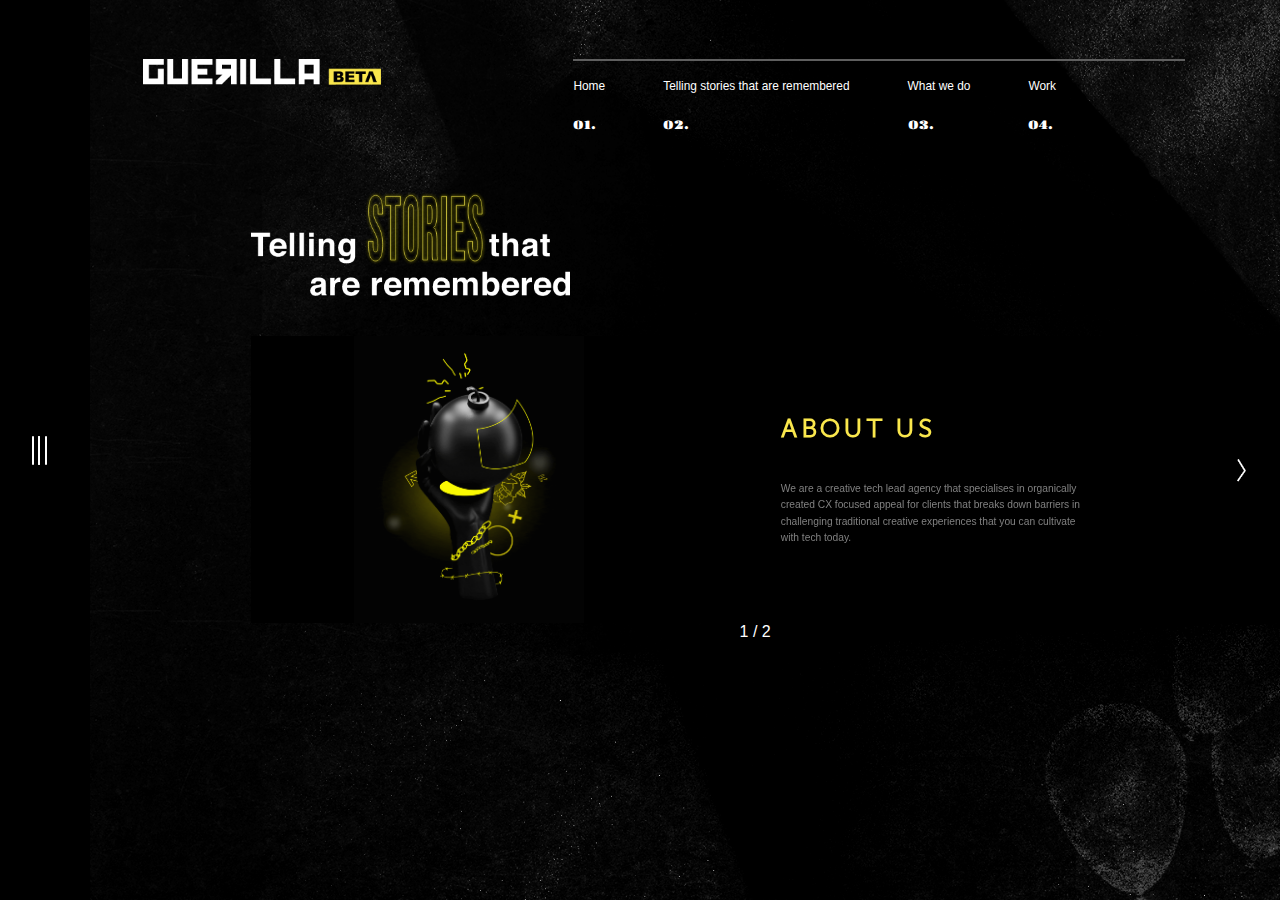
==== aboutUs.html @ 29259d7b "first commit" ====
<!DOCTYPE html>
<html lang="en">

<head>
    <meta charset="UTF-8">
    <meta name="viewport" content="width=device-width, initial-scale=1.0">
    <meta http-equiv="X-UA-Compatible" content="ie=edge">
    <title>Document</title>
    <link href="https://fonts.googleapis.com/css?family=Gravitas+One&display=swap" rel="stylesheet">
    <link rel="stylesheet" href="style/owl.carousel.min.css">
    <link rel="stylesheet" href="style/owl.theme.default.css">
    <link rel="stylesheet" href="style/header.css">
    <link rel="stylesheet" href="style/aboutUs.css">
    <link rel="stylesheet" href="style/font.css">
    <link rel="stylesheet" href="style/animation.css">

    <script src="https://cdnjs.cloudflare.com/ajax/libs/jquery/2.2.4/jquery.min.js"></script>


    <!-- javascript -->
    <script src="script/jquery.min.js"></script>
    <script src="script/owl.carousel.min.js"></script>
</head>

<body>
    <div class="container">
        <div class="nav">
         <a href="" class="navSpan"><span></span>
                        <span></span>
                        <span></span>
                        <span></span></a>
        </div>
        <div class="containerBox">
            <header>
                <a href=""><img class='logo' src='img/logo.png'></a>
                <ul class="menu">
                    <li> <a href="index.html">
                            <p class="menuText">Home</p>
                            <p class="menuNum">01.</p>
                        </a>
                    </li>
                    <li> <a href="aboutUs.html">
                            <p class="menuText">Telling stories that are remembered</p>
                            <p class="menuNum">02.</p>
                        </a>
                    </li>
                    <li> <a href="weDo.html">
                            <p class="menuText">What we do</p>
                            <p class="menuNum">03.</p>
                        </a>
                    </li>
                    <li> <a href="work.html">
                            <p class="menuText">Work</p>
                            <p class="menuNum">04.</p>
                        </a>
                    </li>

                </ul>
                <div class="burgerMenu">
                    <a id="hamburger-icon" href="#" class="open-close-btn"><span></span>
                        <span></span>
                        <span></span>
                        <span></span></a>
                </div>
                <div id="myNav" class="overlay">
                    <div class="overlay-content">
                        <a href="index.html">
                            <p class="menuText"><span class="menuNum">01. </span>Home</p>
                        </a>
                        <a href="aboutUs.html">
                            <p class="menuText"><span class="menuNum">02. </span>Telling stories that are remembered</p>
                        </a>
                        <a href="weDo.html">
                            <p class="menuText"><span class="menuNum">03. </span>What we do</p>
                        </a>
                        <a href="work.html">
                            <p class="menuText"><span class="menuNum">04. </span>Work</p>
                        </a>
                    </div>
                </div>
            </header>
            <div class="mainText">
                <img src="./img/about_text.png" alt="" class="aboutText">

                <!-- body -->
                <div class="owl-carousel">
                    <div class="slider">
                        <img src="./img/hand-grenade1_2-min.gif" class="sliderImg" alt="">
                        <div class="sliderText">
                            <h1 class="sliderH1">About us</h1>
                            <p class="sliderInfo">We are a creative tech lead agency that specialises in organically created CX focused appeal for clients that breaks down barriers in challenging traditional creative experiences that you can cultivate with tech today.</p>
                        </div>
                    </div>
                    <div class="slider">
                        <img src="./img/kitty-paw.gif" class="sliderImg" alt="">
                        <div class="sliderText">
                            <h1 class="sliderH1">LOREM IPSUM</h1>
                            <p class="sliderInfo">Our creativity coupled with problem solving skills and using technology has put us as the lead agency for many brands. We leave innovation first for their customers whilst still paying homage to traditional brand communication.</p>
                        </div>
                    </div>

                </div>
                <p class="counter-out"></p>
            </div>
        </div>
    </div>
    <script>
        $(".open-close-btn").on('click touchstart', function(e) {
            // prevent default anchor click 
            e.preventDefault();
            $(".overlay").toggleClass("overlay-open");
            $("#hamburger-icon").toggleClass("hamburger-open");
        });
    </script>
    <script>
        $(document).ready(function() {
            $(".owl-carousel").owlCarousel({
                items: 1,
                loop: true,
                nav: true,
                onInitialized: function(e) {
                    $('.counter-out').text('1 / ' + this.items().length)
                    console.log();
                }
            });
            $(".owl-carousel").on('changed.owl.carousel', function(e) {
                $('.counter-out').text(++e.page.index + ' / ' + e.page.count)
            });
        });
    </script>
</body></html>
---- style/header.css ----
* {
    padding: 0;
    margin: 0;
    box-sizing: border-box;
}

ul li {
    list-style: none;
}

body {
    color: white;
    font-family: 'Helvetica';
    font-weight: 300;
    overflow: hidden;
    background-color: black;
}

.burgerMenu,
#myNav {
    display: none;
}

.container {
    width: 100vw;
    height: 100vh;
    display: flex;
    flex-direction: row;
    align-items: flex-start;
    background-color: black;
}

.nav {
    background-image: url(../img/nav_bg.png);
    background-position: left;
    background-repeat: no-repeat;
    background-size: cover;
    height: 100%;
    width: 7%;
    display: flex;
    flex-direction: row;
    justify-content: center;
    align-items: center;
}

.navSpan {
    display: inline-block;
    width: 26px;
    height: 29px;
    -webkit-transform: rotate(0deg);
    -moz-transform: rotate(0deg);
    -o-transform: rotate(0deg);
    transform: rotate(0deg);
    -webkit-transition: .5s ease-in-out;
    -moz-transition: .5s ease-in-out;
    -o-transition: .5s ease-in-out;
    transition: .5s ease-in-out;
    cursor: pointer;
}


.navSpan span {
    display: inline-block;
    position: absolute;
    height: 100%;
    width: 2px;
    background: white;
    border-radius: 3px;
    opacity: 1;
    left: 0;
    -webkit-transform: rotate(0deg);
    -moz-transform: rotate(0deg);
    -o-transform: rotate(0deg);
    transform: rotate(0deg);
    -webkit-transition: .25s ease-in-out;
    -moz-transition: .25s ease-in-out;
    -o-transition: .25s ease-in-out;
    transition: .25s ease-in-out;
}


/* Hamburger Lines  */

.navSpan span:nth-child(1) {
    left: 0px;
}

.navSpan span:nth-child(2),
.navSpan span:nth-child(3) {
    left: 0.5vw;
}

.navSpan span:nth-child(4) {
    left: 1vw;
}
.containerBox {
    width: 93%;
    height: 100%;
    display: flex;
    flex-direction: column;
    justify-content: flex-start;
    background-position: center;
    background-repeat: no-repeat;
    background-size: cover;
}

header {
    width: 100%;
    padding: 4.6vw 7.4vw 0 4.2vw;
    display: flex;
    flex-direction: row;
    justify-content: space-between;
}

header .logo {
    width: 18.6vw;
    margin: 0 15vw 0 0;
}

header .menu {
    width: 100%;
    padding: 1.4vw 10.1vw 0 0;
    border-top: 2px solid #5f5f5f;
    display: flex;
    flex-direction: row;
    justify-content: space-between;
}

header .menu li {
    display: flex;
    flex-direction: column;
    justify-content: space-between;
    align-items: flex-start;
}

header .menu li a {
    color: white;
    text-decoration: none;
    text-align: left;
}

header .menuText {
    font-size: 0.93vw;
    margin: 0 0 2vw;
}

header .menuNum {
    font-family: 'Gravitas One', cursive;
    font-size: 0.93vw;
}



.overlay {
    height: 0%;
    width: 100%;
    position: fixed;
    z-index: 1;
    top: 0;
    left: 0;
    overflow-y: hidden;
    transition: 0.4s;
    display: flex;
    justify-content: center;
}

.overlay-open {
    height: 93%;
    background-color: black;
    top: 10vw;
}

.overlay-content {
    position: relative;
    width: 100%;
    margin-top: 10%;
    padding: 0 0 0 5vw;
}

.overlay a {
    padding: 5px;
    text-decoration: none;
    margin-left: 2%;
    text-transform: uppercase;
    display: block;
    transition: 0.3s;
    color: white;
    line-height: 1.6;
    letter-spacing: 2px;
    text-align: left;
}


.overlay a:hover,
.overlay a:focus {
    color: white;
}

.open-close-btn {
    position: relative;
    left: 5px;
    text-decoration: none;
    z-index: 10;
}

@media screen and (max-height: 450px) {
    .overlay {
        overflow-y: auto;
    }

    .overlay a {
        /*        font-size: 20px;*/
    }
}


/* Hamburger Icon */
#hamburger-icon {
    display: inline-block;
    width: 7.2vw;
    height: 3vw;
    -webkit-transform: rotate(0deg);
    -moz-transform: rotate(0deg);
    -o-transform: rotate(0deg);
    transform: rotate(0deg);
    -webkit-transition: .5s ease-in-out;
    -moz-transition: .5s ease-in-out;
    -o-transition: .5s ease-in-out;
    transition: .5s ease-in-out;
    cursor: pointer;
}


#hamburger-icon span {
    display: inline-block;
    position: absolute;
    height: 2px;
    width: 100%;
    background: white;
    border-radius: 3px;
    opacity: 1;
    left: 0;
    margin-top: 0.4vw;
    -webkit-transform: rotate(0deg);
    -moz-transform: rotate(0deg);
    -o-transform: rotate(0deg);
    transform: rotate(0deg);
    -webkit-transition: .25s ease-in-out;
    -moz-transition: .25s ease-in-out;
    -o-transition: .25s ease-in-out;
    transition: .25s ease-in-out;
}


/* Hamburger Lines  */

#hamburger-icon span:nth-child(1) {
    top: 0px;
}

#hamburger-icon span:nth-child(2),
#hamburger-icon span:nth-child(3) {
    top: 1.5vw;
}

#hamburger-icon span:nth-child(4) {
    top: 3vw;
}

#hamburger-icon.hamburger-open span:nth-child(1) {
    top: 18px;
    width: 0%;
    left: 50%;
}

#hamburger-icon.hamburger-open span:nth-child(2) {
    -webkit-transform: rotate(45deg);
    -moz-transform: rotate(45deg);
    -o-transform: rotate(45deg);
    transform: rotate(45deg);
}

#hamburger-icon.hamburger-open span:nth-child(3) {
    -webkit-transform: rotate(-45deg);
    -moz-transform: rotate(-45deg);
    -o-transform: rotate(-45deg);
    transform: rotate(-45deg);
}

#hamburger-icon.hamburger-open span:nth-child(4) {
    top: 18px;
    width: 0%;
    left: 50%;
}




@media all and (max-width:768px) {
    body {
        overflow: auto;
    }

    .nav {
        display: none;
    }

    header .menu {
        display: none;
    }

    header {
        justify-content: space-between;
        padding: 5.6vw 7.4vw 0;
    }

    header .logo {
        margin: 0;
        width: 32vw;
    }

    .containerBox {
        width: 100%;
    }

    header .menuText {
        font-size: 2.93vw;
    }

    header .menuNum {
        font-size: 2.93vw;
    }

    .burgerMenu,
    #myNav {
        display: flex;
    }

}
---- style/aboutUs.css ----
.containerBox {
    background-image: url(../img/about_bg.png);
}

.mainText {
    width: 100%;
    display: flex;
    flex-direction: column;
    justify-content: center;
    align-items: flex-start;
    padding: 4.4vw 0 0 12.6vw;
}

.mainText .aboutText {
    width: 31%;
}

.owl-carousel {
    margin: 3.1vw 0 0;
    background-color: black;
}

.slider {
    display: flex;
    flex-direction: row;
    justify-content: space-between;
    align-items: center;
    width: 100%;
    padding: 0 18% 0 10%;
}

.slider .sliderText {
    display: flex;
    flex-direction: column;
    justify-content: center;
    align-items: flex-start;
    width: 42.4%;
}

.sliderImg {
    width: 31%;
}

.sliderH1 {
    font-family: 'MuseoL', serif;
    font-size: 2vw;
    color: #fae74c;
    text-transform: uppercase;
    letter-spacing: 0.3vw;
    margin: 0 0 2.9vw;
}

.sliderInfo {

    color: #808080;
    font-size: 0.8vw;
    line-height: 1.6;
}

.no-js .owl-carousel,
.owl-carousel.owl-loaded {
    display: flex;
    flex-direction: row;
    justify-content: center;
    align-items: center;
}

.owl-carousel .owl-nav button.owl-prev {
    width: 6vw;
    height: 6.4vw;
    background-image: url(../img/arrow.png);
    background-repeat: no-repeat;
    background-size: 12%;
    background-position: center;

}

.owl-carousel .owl-nav button.owl-prev:focus {
    border: none;
    outline: none;
}

.owl-carousel .owl-nav button span {

    color: transparent;
}

.counter-out {
    width: 98%;
    text-align: center;
    color: white;
    font-size: 1em;
}

@media all and (max-width:768px) {
    .mainText {
        padding: 10vw 18vw;
        align-items: center;
    }

    .mainText .aboutText {
        width: 70%;
    }

    .slider {
        display: flex;
        flex-direction: column;
        justify-content: space-between;
        align-items: center;
        width: 100%;
        padding: 0;
        transform: rotate(-90deg);
    }

    .sliderImg {
        width: 41%;
    }

    .slider .sliderText {
        align-items: center;
        width: 75%;
        margin: 8vw 0;
    }

    .sliderH1 {
        font-size: 3.5vw;
        margin: 0vw 0 4vw;
    }

    .sliderInfo {
        font-size: 1.4vw;
    }

    .owl-carousel {
        margin: 10vw 0 0;
        background-color: transparent;
    }

    .counter-out {
        display: none;
    }

    .owl-stage-outer {
        width: 100%;
    }

    .owl-carousel.owl-loaded {
        transform: rotate(90deg);
    }

    .owl-carousel .owl-nav button.owl-prev {
        width: 12vw;
    }

    .owl-nav {
        margin: 3vw -12vw 0 0;
    }
    .overlay
    {
        z-index: 2;
    }
}
---- style/font.css ----
@font-face {
    font-family: 'Gravitas One';
    src: url("../font/GravitasOne-Regular.ttf");
}

@font-face {
    font-family: 'MuseoT';
    src: url("../font/MuseoSansCyrl-100.ttf");
}
@font-face {
    font-family: 'MuseoL';
    src: url("../font/MuseoSansCyrl-300.ttf");
}
---- style/animation.css ----
@keyframes rotate {
    from {
        transform: rotate(0deg);
    }

    to {
        transform: rotate(-360deg);
    }
}

@keyframes rotate2 {
    from {
        transform: rotate(-360deg);
    }

    to {
        transform: rotate(0deg);
    }
}

@keyframes pulse {
    0% {
        transform: scale3d(1, 1, 1);
        -webkit-transform: scale3d(1, 1, 1);
    }

    50% {
        transform: scale3d(1.1, 1.1, 1.1);
        -webkit-transform: scale3d(1.1, 1.1, 1.1);
    }

    100% {
        transform: scale3d(1, 1, 1);
        -webkit-transform: scale3d(1, 1, 1);
    }
}

@keyframes fadeState {
    from {
        opacity: 0;
    }

    to {
        opacity: 1;
    }
}

@keyframes fade {
    0% {
        opacity: 0;
        top: 0;
    }

    15% {
        opacity: 1;
    }

    85% {
        opacity: 1;
    }
    98%
    {
        top: 0;
    }
    100% {
        opacity: 0;
        top: -100px;
    }
}

@keyframes stateAnim {
    from {
        opacity: 0;
    }

    to {
        opacity: 1;
    }
}

@keyframes david {
    from {
        background-image: url(../img/David.png);
    }

    to {
        background-image: url(../img/08.gif);
    }
}

@keyframes cleo {
    from {
        background-image: url(../img/Cleopatra.png);
    }

    to {
        background-image: url(../img/06.gif);
    }
}
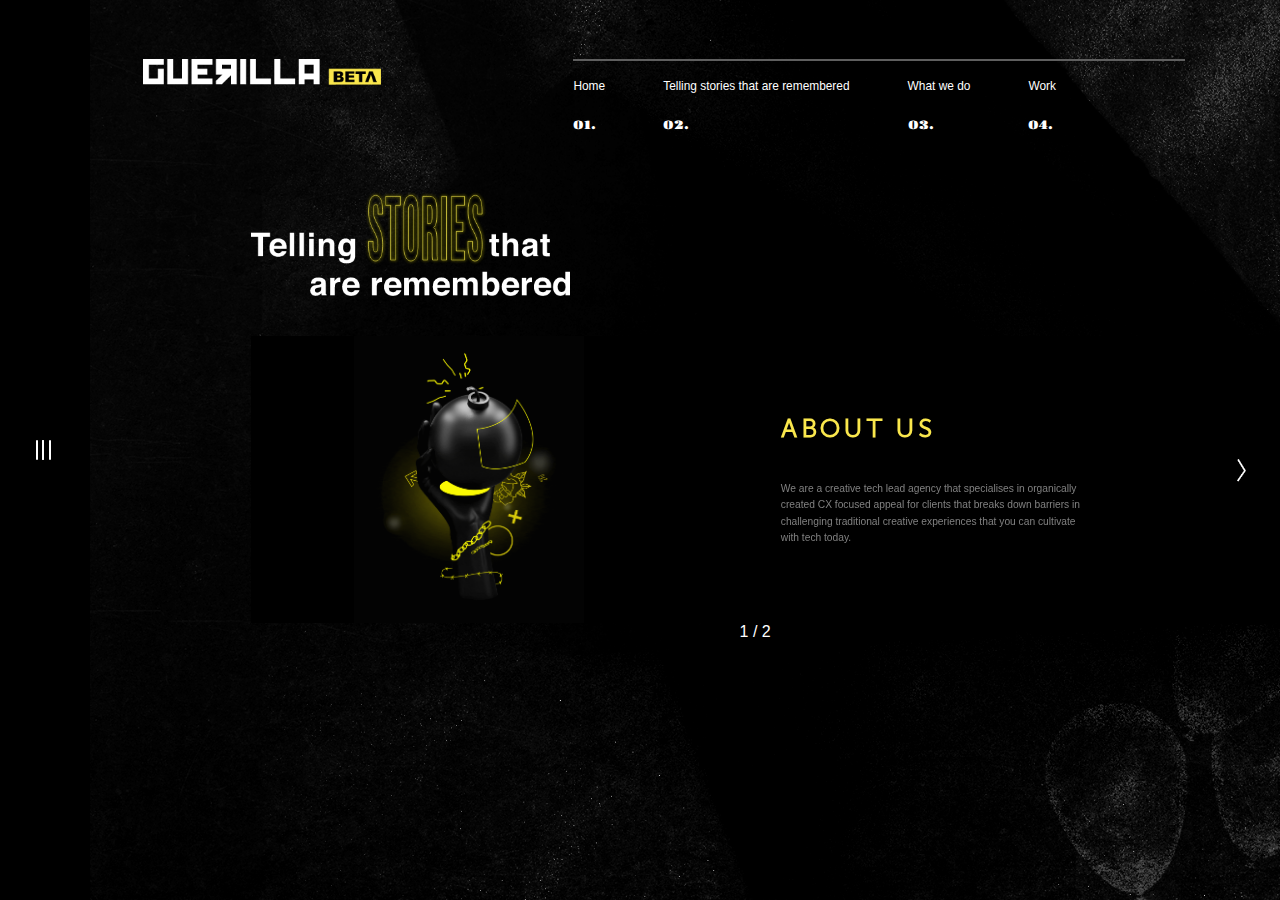
==== commit 5a614065: "fff" ====
--- a/aboutUs.html
+++ b/aboutUs.html
@@ -94,7 +94,7 @@
                     <div class="slider">
                         <img src="./img/kitty-paw.gif" class="sliderImg" alt="">
                         <div class="sliderText">
-                            <h1 class="sliderH1">LOREM IPSUM</h1>
+                            <h1 class="sliderH1 sliderH11">LOREM IPSUM</h1>
                             <p class="sliderInfo">Our creativity coupled with problem solving skills and using technology has put us as the lead agency for many brands. We leave innovation first for their customers whilst still paying homage to traditional brand communication.</p>
                         </div>
                     </div>
--- a/style/header.css
+++ b/style/header.css
@@ -12,7 +12,7 @@
     color: white;
     font-family: 'Helvetica';
     font-weight: 300;
-    overflow: hidden;
+    /*    overflow: hidden;*/
     background-color: black;
 }
 
@@ -41,12 +41,13 @@
     flex-direction: row;
     justify-content: center;
     align-items: center;
+    padding: 27% 0;
 }
 
 .navSpan {
     display: inline-block;
-    width: 26px;
-    height: 29px;
+    width: 1.4vw;
+    height: 1.5vw;
     -webkit-transform: rotate(0deg);
     -moz-transform: rotate(0deg);
     -o-transform: rotate(0deg);
@@ -93,6 +94,7 @@
 .navSpan span:nth-child(4) {
     left: 1vw;
 }
+
 .containerBox {
     width: 93%;
     height: 100%;
--- a/style/aboutUs.css
+++ b/style/aboutUs.css
@@ -8,7 +8,7 @@
     flex-direction: column;
     justify-content: center;
     align-items: flex-start;
-    padding: 4.4vw 0 0 12.6vw;
+    padding: 4.4vw 0 4.4vw 12.6vw;
 }
 
 .mainText .aboutText {
@@ -94,7 +94,7 @@
 
 @media all and (max-width:768px) {
     .mainText {
-        padding: 10vw 18vw;
+        padding: 10vw;
         align-items: center;
     }
 
@@ -106,29 +106,37 @@
         display: flex;
         flex-direction: column;
         justify-content: space-between;
-        align-items: center;
+        align-items: flex-start;
         width: 100%;
+/*        height: 370px;*/
         padding: 0;
-        transform: rotate(-90deg);
+                transform: rotate(-90deg);
     }
 
     .sliderImg {
-        width: 41%;
+        width: 46%;
+        margin: 3vw auto 1vw;
     }
 
     .slider .sliderText {
         align-items: center;
-        width: 75%;
-        margin: 8vw 0;
+        width: 94%;
+        margin: 0vw auto 8vw;
     }
 
     .sliderH1 {
-        font-size: 3.5vw;
+        font-size: 3.7vw;
         margin: 0vw 0 4vw;
+    }
+    .sliderH11
+    {
+        margin: 4vw 0 4vw;
     }
 
     .sliderInfo {
-        font-size: 1.4vw;
+        font-size: 2.6vw;
+        width: 83%;
+margin: 0 auto;
     }
 
     .owl-carousel {
@@ -145,7 +153,7 @@
     }
 
     .owl-carousel.owl-loaded {
-        transform: rotate(90deg);
+                transform: rotate(90deg);
     }
 
     .owl-carousel .owl-nav button.owl-prev {
@@ -153,10 +161,17 @@
     }
 
     .owl-nav {
-        margin: 3vw -12vw 0 0;
+        margin: 3vw -11vw 0 0;
     }
-    .overlay
-    {
+
+    .overlay {
         z-index: 2;
     }
+
+
+    .no-js .owl-carousel,
+    .owl-carousel.owl-loaded {
+
+/*        flex-direction: column;*/
+    }
 }
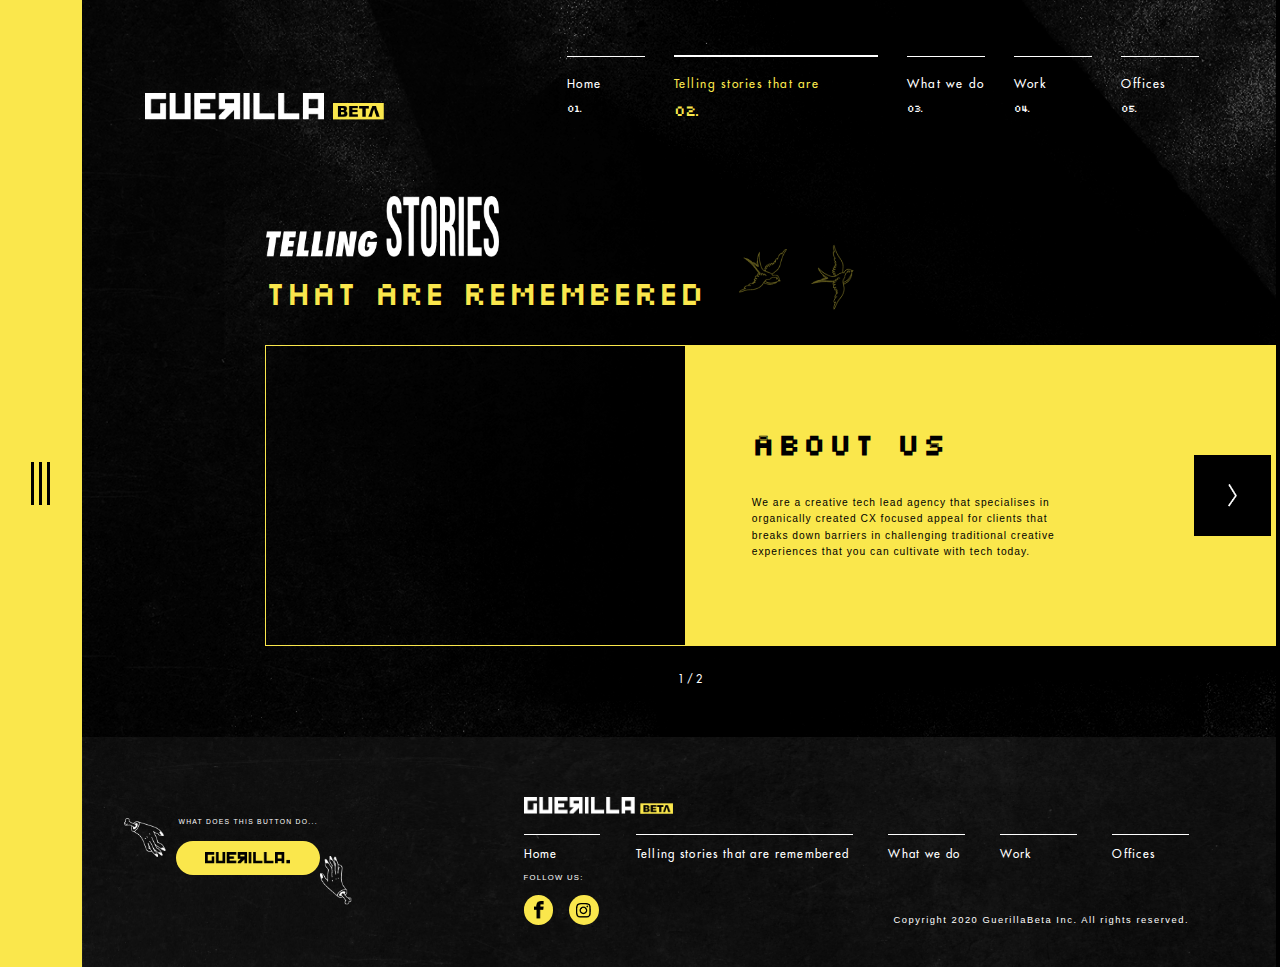
==== commit 8ae0f751: "fff" ====
--- a/aboutUs.html
+++ b/aboutUs.html
@@ -5,16 +5,19 @@
     <meta charset="UTF-8">
     <meta name="viewport" content="width=device-width, initial-scale=1.0">
     <meta http-equiv="X-UA-Compatible" content="ie=edge">
-    <title>Document</title>
+    <title>GuerillaBeta</title>
     <link href="https://fonts.googleapis.com/css?family=Gravitas+One&display=swap" rel="stylesheet">
     <link rel="stylesheet" href="style/owl.carousel.min.css">
-    <link rel="stylesheet" href="style/owl.theme.default.css">
+    <!--    <link rel="stylesheet" href="style/owl.theme.default.css">-->
     <link rel="stylesheet" href="style/header.css">
     <link rel="stylesheet" href="style/aboutUs.css">
     <link rel="stylesheet" href="style/font.css">
     <link rel="stylesheet" href="style/animation.css">
+    <link rel="stylesheet" href="style/styleNavBar.css">
 
     <script src="https://cdnjs.cloudflare.com/ajax/libs/jquery/2.2.4/jquery.min.js"></script>
+    <script src="script/snap.svg-min.js"></script>
+    <script src="script/modernizr.custom.js"></script>
 
 
     <!-- javascript -->
@@ -23,16 +26,59 @@
 </head>
 
 <body>
-    <div class="container">
+    <div class="container" id="nav">
         <div class="nav">
-         <a href="" class="navSpan"><span></span>
-                        <span></span>
-                        <span></span>
-                        <span></span></a>
+            <div class="menu-collapsed" id="trigger-overlay">
+                <div class="navSpan" id="navSpan"></div>
+            </div>
+        </div>
+        <!-- open/close -->
+        <div id="all">
+            <div class="overlay overlay-genie" data-steps="m 701.56545,809.01175 35.16718,0 0,19.68384 -35.16718,0 z;m 698.9986,728.03569 41.23353,0 -3.41953,77.8735 -34.98557,0 z;m 687.08153,513.78234 53.1506,0 C 738.0505,683.9161 737.86917,503.34193 737.27015,806 l -35.90067,0 c -7.82727,-276.34892 -2.06916,-72.79261 -14.28795,-292.21766 z;m 403.87105,257.94772 566.31246,2.93091 C 923.38284,513.78233 738.73561,372.23931 737.27015,806 l -35.90067,0 C 701.32034,404.49318 455.17312,480.07689 403.87105,257.94772 z;M 51.871052,165.94772 1362.1835,168.87863 C 1171.3828,653.78233 738.73561,372.23931 737.27015,806 l -35.90067,0 C 701.32034,404.49318 31.173122,513.78234 51.871052,165.94772 z;m 52,26 1364,4 c -12.8007,666.9037 -273.2644,483.78234 -322.7299,776 l -633.90062,0 C 359.32034,432.49318 -6.6979288,733.83462 52,26 z;m 0,0 1439.999975,0 0,805.99999 -1439.999975,0 z">
+                <svg xmlns="http://www.w3.org/2000/svg" width="100%" height="100%" viewBox="0 0 1440 806" preserveAspectRatio="none">
+                    <path class="overlay-path" d="m 701.56545,809.01175 35.16718,0 0,19.68384 -35.16718,0 z" />
+                </svg>
+                <div class="navBarMenu">
+                    <button type="button" class="overlay-close">Close</button>
+                    <nav>
+                        <ul>
+                            <li><a href="case.html">
+                                    <h1 class="num">01</h1>
+                                    <div class="navBarImg">
+                                        <img class="navBarImg01" alt="" src="img/01.png"></div>
+                                    <p class="name">WEB EXPERIENCES, BABY!</p>
+                                </a></li>
+                            <li><a href="#">
+                                    <h1 class="num">02</h1>
+                                    <div class="navBarImg">
+                                        <img class="navBarImg02" alt="" src="img/02.png"></div>
+                                    <p class="name">THE NEW REALITY - AR</p>
+                                </a></li>
+                            <li><a href="#">
+                                    <h1 class="num">03</h1>
+                                    <div class="navBarImg">
+                                        <img class="navBarImg03" alt="" src="img/03.png"></div>
+                                    <p class="name">GAME DEVELOPMENT</p>
+                                </a></li>
+                            <li><a href="#">
+                                    <h1 class="num">04</h1>
+                                    <div class="navBarImg">
+                                        <img class="navBarImg04" alt="" src="img/04.png"></div>
+                                    <p class="name">APP DEVELOPMENT</p>
+                                </a></li>
+                        </ul>
+                    </nav>
+                </div>
+            </div>
         </div>
         <div class="containerBox">
             <header>
-                <a href=""><img class='logo' src='img/logo.png'></a>
+                <a href="index.html">
+                    <div class="logo">
+                        <img class='guer' src='img/guerLogoHeader.png'>
+                        <img class='beta' src='img/beta.png'>
+                    </div>
+                </a>
                 <ul class="menu">
                     <li> <a href="index.html">
                             <p class="menuText">Home</p>
@@ -40,7 +86,7 @@
                         </a>
                     </li>
                     <li> <a href="aboutUs.html">
-                            <p class="menuText">Telling stories that are remembered</p>
+                            <p class="menuText">Telling stories that are</p>
                             <p class="menuNum">02.</p>
                         </a>
                     </li>
@@ -54,15 +100,21 @@
                             <p class="menuNum">04.</p>
                         </a>
                     </li>
-
+                    <li> <a href="offices.html">
+                            <p class="menuText">Offices</p>
+                            <p class="menuNum">05.</p>
+                        </a>
+                    </li>
                 </ul>
+
+
                 <div class="burgerMenu">
                     <a id="hamburger-icon" href="#" class="open-close-btn"><span></span>
                         <span></span>
                         <span></span>
                         <span></span></a>
                 </div>
-                <div id="myNav" class="overlay">
+                <div id="myNav" class="overlay1">
                     <div class="overlay-content">
                         <a href="index.html">
                             <p class="menuText"><span class="menuNum">01. </span>Home</p>
@@ -76,42 +128,96 @@
                         <a href="work.html">
                             <p class="menuText"><span class="menuNum">04. </span>Work</p>
                         </a>
+                        <a href="offices.html">
+                            <p class="menuText"><span class="menuNum">05. </span>Offices</p>
+                        </a>
                     </div>
                 </div>
             </header>
             <div class="mainText">
                 <img src="./img/about_text.png" alt="" class="aboutText">
+                <p class="tittle">THAT ARE REMEMBERED</p>
+                <div class='hoverme'>
+                    <img class="bird bird1" alt="" src="img/bird.png">
+                    <i></i><i></i><i></i><i></i><i></i><i></i><i></i><i></i><i></i><i></i><i></i><i></i><i></i><i></i><i></i><i></i><i></i><i></i><i></i><i></i><i></i><i></i><i></i><i></i><i></i><i></i><i></i><i></i><i></i><i></i><i></i><i></i><i></i><i></i><i></i><i></i><i></i><i></i><i></i><i></i>
+                </div>
+                <div class='hoverme'>
+                    <img class="bird bird2" alt="" src="img/bird.png">
+                    <i></i><i></i><i></i><i></i><i></i><i></i><i></i><i></i><i></i><i></i><i></i><i></i><i></i><i></i><i></i><i></i><i></i><i></i><i></i><i></i><i></i><i></i><i></i><i></i><i></i><i></i><i></i><i></i><i></i><i></i><i></i><i></i><i></i><i></i><i></i><i></i><i></i><i></i><i></i><i></i>
+
+                </div>
+                <img class="yellowArr yellowArr1" alt="" src="img/yellowArr.png">
+                <img class="yellowArr yellowArr2" alt="" src="img/yellowArr.png">
+                <img class="yellowArr yellowArr3" alt="" src="img/yellowArr.png">
+
 
                 <!-- body -->
                 <div class="owl-carousel">
                     <div class="slider">
-                        <img src="./img/hand-grenade1_2-min.gif" class="sliderImg" alt="">
+                        <img src="./img/hand-grenade1_2.gif" class="sliderImg bomb" alt="">
                         <div class="sliderText">
                             <h1 class="sliderH1">About us</h1>
                             <p class="sliderInfo">We are a creative tech lead agency that specialises in organically created CX focused appeal for clients that breaks down barriers in challenging traditional creative experiences that you can cultivate with tech today.</p>
                         </div>
                     </div>
                     <div class="slider">
-                        <img src="./img/kitty-paw.gif" class="sliderImg" alt="">
+                        <img src="./img/kitty-paw2.gif" class="sliderImg" alt="">
                         <div class="sliderText">
-                            <h1 class="sliderH1 sliderH11">LOREM IPSUM</h1>
-                            <p class="sliderInfo">Our creativity coupled with problem solving skills and using technology has put us as the lead agency for many brands. We leave innovation first for their customers whilst still paying homage to traditional brand communication.</p>
+                            <h1 class="sliderH1 sliderH11">About us</h1>
+                            <p class="sliderInfo">We are a creative tech lead agency that specialises in organically created CX focused appeal for clients that breaks down barriers in challenging traditional creative experiences that you can cultivate with tech today.</p>
                         </div>
                     </div>
 
                 </div>
                 <p class="counter-out"></p>
             </div>
+            <footer>
+                <div class="btnContainer">
+                    <img class="leftHand" alt="" src="img/leftHand.png">
+                    <div class="btnBox">
+                        <p class="p">WHAT DOES THIS BUTTON DO...</p>
+                        <a href="" class="btnGuer"></a>
+                    </div>
+                    <img class="rightHand" alt="" src="img/rightHand.png">
+                </div>
+                <div class="footerRight">
+                    <a href=""><img class='logo' src='img/logo.png'></a>
+                    <ul class="menu">
+                        <li> <a href="index.html">Home</a>
+                        </li>
+                        <li> <a href="aboutUs.html">Telling stories that are remembered</a>
+                        </li>
+                        <li> <a href="weDo.html">What we do</a>
+                        </li>
+                        <li> <a href="work.html">Work</a>
+                        </li>
+                        <li> <a href="offices.html">Offices</a>
+                        </li>
+                    </ul>
+                    <div class="infoBox">
+                        <div class="social">
+                            <p class="follow">FOLLOW US:</p>
+                            <div class="logoBox">
+                                <div class="logoImg" style="background-image: url(img/face.png);     background-size: 32%;"></div>
+                                <div class="logoImg" style="background-image: url(img/insta.png);    background-size: 50%;"></div>
+                            </div>
+                        </div>
+                        <p class="copy">Copyright 2020 GuerillaBeta Inc. All rights reserved.</p>
+                    </div>
+                </div>
+            </footer>
         </div>
     </div>
     <script>
         $(".open-close-btn").on('click touchstart', function(e) {
             // prevent default anchor click 
             e.preventDefault();
-            $(".overlay").toggleClass("overlay-open");
+            $(".overlay1").toggleClass("overlay-open");
             $("#hamburger-icon").toggleClass("hamburger-open");
         });
     </script>
+    <script src="script/classie.js"></script>
+    <script src="script/demo12.js"></script>
     <script>
         $(document).ready(function() {
             $(".owl-carousel").owlCarousel({
--- a/style/header.css
+++ b/style/header.css
@@ -23,31 +23,27 @@
 
 .container {
     width: 100vw;
-    height: 100vh;
-    display: flex;
-    flex-direction: row;
-    align-items: flex-start;
+    height: 100%;
+    display: flex;
+    flex-direction: row;
+    align-items: center;
     background-color: black;
+    background: linear-gradient(90deg, #FAE74C 6.7%, black 6.7%);
 }
 
 .nav {
-    background-image: url(../img/nav_bg.png);
-    background-position: left;
-    background-repeat: no-repeat;
-    background-size: cover;
     height: 100%;
-    width: 7%;
+    width: 6.4vw;
     display: flex;
     flex-direction: row;
     justify-content: center;
     align-items: center;
-    padding: 27% 0;
+    padding: 0 2.6vw;
+    position: relative;
 }
 
 .navSpan {
     display: inline-block;
-    width: 1.4vw;
-    height: 1.5vw;
     -webkit-transform: rotate(0deg);
     -moz-transform: rotate(0deg);
     -o-transform: rotate(0deg);
@@ -57,16 +53,19 @@
     -o-transition: .5s ease-in-out;
     transition: .5s ease-in-out;
     cursor: pointer;
-}
-
+    /*    margin-left: 1.5vw;*/
+    transform: rotate(90deg);
+}
+
+/*
 
 .navSpan span {
     display: inline-block;
     position: absolute;
     height: 100%;
-    width: 2px;
-    background: white;
+    width: 3px;
     border-radius: 3px;
+ background: black;
     opacity: 1;
     left: 0;
     -webkit-transform: rotate(0deg);
@@ -78,6 +77,7 @@
     -o-transition: .25s ease-in-out;
     transition: .25s ease-in-out;
 }
+*/
 
 
 /* Hamburger Lines  */
@@ -96,7 +96,7 @@
 }
 
 .containerBox {
-    width: 93%;
+    width: 93.3%;
     height: 100%;
     display: flex;
     flex-direction: column;
@@ -108,47 +108,90 @@
 
 header {
     width: 100%;
-    padding: 4.6vw 7.4vw 0 4.2vw;
+    height: 9.35vw;
+    padding: 0vw 6vw 0 4.9vw;
     display: flex;
     flex-direction: row;
     justify-content: space-between;
+    align-items: flex-end;
 }
 
 header .logo {
-    width: 18.6vw;
-    margin: 0 15vw 0 0;
+    width: 17.8vw;
+    height: 37px;
+    display: flex;
+    flex-direction: row;
+    justify-content: flex-start;
+    align-items: flex-end;
+}
+
+header .logo .guer {
+    margin: 0 0.7vw 0 0;
+    width: 14vw;
+}
+
+header .logo .beta {
+    width: 4vw;
+}
+
+header .logo:hover .beta {
+    animation: flip ease-in-out 1s;
+    -webkit-backface-visibility: visible;
+    backface-visibility: visible;
 }
 
 header .menu {
-    width: 100%;
-    padding: 1.4vw 10.1vw 0 0;
-    border-top: 2px solid #5f5f5f;
+    width: 60%;
     display: flex;
     flex-direction: row;
     justify-content: space-between;
 }
+
 
 header .menu li {
     display: flex;
     flex-direction: column;
     justify-content: space-between;
     align-items: flex-start;
+    border-top: 1px solid transparent;
+    width: 6.1vw;
+    transition: all .8s;
+}
+
+header .menu li:hover {
+    border-top: 1px solid white;
+}
+
+header .menu li:hover a {
+    color: #FAE74C;
+}
+
+header .menu li:nth-of-type(2) {
+    width: 16vw;
 }
 
 header .menu li a {
-    color: white;
     text-decoration: none;
     text-align: left;
+    width: 100%;
+    color: white;
+    transition: all .2s;
 }
 
 header .menuText {
+    width: 100%;
     font-size: 0.93vw;
-    margin: 0 0 2vw;
+    padding: 1.5vw 0 1vw;
+    letter-spacing: 0.12vw;
+    font-family: Futura_Medium;
+    transition: all .3s;
+    border-top: 1px solid white;
 }
 
 header .menuNum {
-    font-family: 'Gravitas One', cursive;
-    font-size: 0.93vw;
+    font-family: Silkscreen;
+    font-size: 0.82vw;
+    transition: all .3s;
 }
 
 
@@ -166,23 +209,36 @@
     justify-content: center;
 }
 
+.overlay1 {
+    height: 0%;
+    width: 100%;
+    position: fixed;
+    z-index: 100;
+    top: 0;
+    left: 0;
+    overflow-y: hidden;
+    transition: 0.4s;
+    display: flex;
+    justify-content: center;
+}
+
 .overlay-open {
     height: 93%;
     background-color: black;
-    top: 10vw;
+    top: 13vw;
 }
 
 .overlay-content {
     position: relative;
-    width: 100%;
+    width: 80%;
     margin-top: 10%;
-    padding: 0 0 0 5vw;
-}
-
-.overlay a {
+    /*    padding: 0 0 0 5vw;*/
+}
+
+.overlay1 a {
     padding: 5px;
     text-decoration: none;
-    margin-left: 2%;
+    /*    margin-left: 2%;*/
     text-transform: uppercase;
     display: block;
     transition: 0.3s;
@@ -193,8 +249,8 @@
 }
 
 
-.overlay a:hover,
-.overlay a:focus {
+.overlay1 a:hover,
+.overlay1 a:focus {
     color: white;
 }
 
@@ -205,13 +261,168 @@
     z-index: 10;
 }
 
+footer {
+    width: 100%;
+    display: flex;
+    flex-direction: row;
+    justify-content: space-between;
+    align-items: center;
+    padding: 4.7vw 6.8vw 3.3vw 3.3vw;
+    background-image: url(../img/footerBG.png);
+}
+
+footer .btnContainer {
+    display: flex;
+    flex-direction: row;
+    justify-content: center;
+    align-items: flex-start;
+}
+
+footer .btnContainer .leftHand {
+    width: 3.24vw;
+    margin: 0 0.8vw 0 0;
+}
+
+footer .btnContainer .rightHand {
+    width: 2.45vw;
+    margin: 3vw 0 0 0vw;
+}
+
+footer .btnContainer .btnBox {
+    display: flex;
+    flex-direction: column;
+    justify-content: center;
+    align-items: center;
+    width: 11.3vw;
+}
+
+footer .btnContainer .btnBox .p {
+    font-size: 0.53vw;
+    letter-spacing: 0.1vw;
+    font-family: 'Helvetica';
+    font-weight: 100;
+    margin: 0 0 1.25vw;
+    text-transform: uppercase;
+}
+
+footer .btnBox .btnGuer {
+    border-radius: 32vw;
+    background-color: #FAE74C;
+    background-image: url(../img/btnBG.png);
+    background-position: center;
+    background-repeat: no-repeat;
+    background-size: 59%;
+    width: 100%;
+    height: 2.66vw;
+    color: white;
+    text-decoration: none;
+}
+
+footer .btnBox .btnGuer:hover {
+    cursor: pointer;
+}
+
+footer .footerRight {
+    display: flex;
+    flex-direction: column;
+    justify-content: center;
+    align-items: flex-start;
+}
+
+footer .footerRight .logo {
+    width: 11.7vw;
+    margin: 0 0 1.25vw;
+}
+
+footer .footerRight .menu {
+    display: flex;
+    flex-direction: row;
+    justify-content: space-between;
+    align-items: flex-start;
+    width: 52vw;
+}
+
+footer .footerRight .menu li {
+    display: flex;
+    flex-direction: column;
+    justify-content: space-between;
+    align-items: flex-start;
+    border-top: 1px solid white;
+    width: 6vw;
+    transition: all 1s;
+}
+
+footer .footerRight .menu li:nth-of-type(2) {
+    width: 17vw;
+}
+
+footer .footerRight .menu li a {
+    text-decoration: none;
+    text-align: left;
+    width: 100%;
+    color: white;
+    transition: all .3s;
+    font-size: 0.9vw;
+    padding: 0.9vw 0 1vw;
+    letter-spacing: 0.1vw;
+    font-family: Futura_Medium;
+    transition: all .3s;
+}
+
+footer .footerRight .menu li a:hover {
+    cursor: pointer;
+}
+
+footer .footerRight .infoBox {
+    display: flex;
+    flex-direction: row;
+    justify-content: space-between;
+    align-items: flex-end;
+    width: 100%;
+}
+
+footer .footerRight .infoBox .social {
+    display: flex;
+    flex-direction: column;
+}
+
+footer .social .follow {
+    font-size: 0.6vw;
+    font-family: 'Helvetica';
+    font-weight: 100;
+    letter-spacing: 0.1vw;
+}
+
+footer .social .logoBox {
+    display: flex;
+    flex-direction: row;
+    margin: 1vw 0 0;
+}
+
+footer .social .logoBox .logoImg {
+    width: 2.34vw;
+    height: 2.34vw;
+    background-color: #FAE74C;
+    border-radius: 50%;
+    background-repeat: no-repeat;
+    background-position: center;
+    margin: 0 1.2vw 0 0;
+}
+
+footer .social .logoBox .logoImg:hover {
+    cursor: pointer;
+}
+
+footer .copy {
+    font-size: 0.73vw;
+    font-family: 'Helvetica';
+    font-weight: 100;
+    letter-spacing: 0.12vw;
+}
+
 @media screen and (max-height: 450px) {
-    .overlay {
+    .overlay1 {
         overflow-y: auto;
-    }
-
-    .overlay a {
-        /*        font-size: 20px;*/
     }
 }
 
@@ -295,12 +506,37 @@
     left: 50%;
 }
 
-
-
-
-@media all and (max-width:768px) {
+.xAnimate {
+    width: 1.7vw;
+    left: 4%;
+    top: -9%;
+    position: absolute;
+    animation: rotate ease-in-out 4s infinite;
+}
+
+.xAnimate1 {
+    bottom: -44%;
+    right: 20%;
+    width: 1.2vw;
+    position: absolute;
+    animation: rotate2 ease-in-out 6s infinite;
+}
+
+
+
+@media all and (max-width:1024px) {
     body {
         overflow: auto;
+    }
+
+    .container {
+        background-color: black;
+        background: linear-gradient(90deg, black 6.7%, black 6.7%);
+    }
+
+    .xAnimate {
+        width: 2.7vw;
+        top: 0%;
     }
 
     .nav {
@@ -318,7 +554,16 @@
 
     header .logo {
         margin: 0;
-        width: 32vw;
+        width: 39vw;
+    }
+
+    header .logo .guer {
+        margin: 0 0.7vw 0 0;
+        width: 23vw;
+    }
+
+    header .logo .beta {
+        width: 6vw;
     }
 
     .containerBox {
@@ -327,6 +572,7 @@
 
     header .menuText {
         font-size: 2.93vw;
+        letter-spacing: 0.4vw;
     }
 
     header .menuNum {
@@ -338,4 +584,74 @@
         display: flex;
     }
 
-}
+    footer .btnContainer {
+        margin: 0 0 4vw;
+    }
+
+    footer .btnContainer .btnBox .p {
+        font-size: 1.7vw;
+    }
+
+    footer .btnBox .btnGuer {
+        height: 5.66vw;
+    }
+
+    footer .footerRight .logo {
+        width: 21.7vw;
+        margin: 0 0 2vw;
+    }
+
+    footer .footerRight .menu {
+        width: 100%;
+    }
+
+    footer .footerRight .menu li a {
+        font-size: 1.7vw;
+        padding: 1.9vw 0 2vw;
+    }
+
+    footer .footerRight .menu li {
+        width: 12vw;
+        margin: 0 2vw 0 0;
+    }
+
+    footer .footerRight .menu li:nth-of-type(2) {
+        width: 31vw;
+    }
+
+    footer {
+        flex-direction: column;
+        padding: 4.7vw 1vw 3.3vw;
+    }
+
+    footer .social .follow {
+        font-size: 1.3vw;
+        margin-top: 2vw;
+    }
+
+    footer .social .logoBox .logoImg {
+        width: 4.34vw;
+        height: 4.34vw;
+        background-position: 49% 50%;
+    }
+
+    footer .copy {
+        font-size: 1.3vw;
+        letter-spacing: 0.2vw;
+    }
+
+    footer .btnContainer .leftHand {
+        width: 6.24vw;
+        margin: 0 1.8vw 0 0;
+    }
+
+    footer .btnContainer .rightHand {
+        width: 5.45vw;
+        margin: 3vw 0 0 1vw;
+    }
+
+    footer .btnContainer .btnBox {
+        width: 30vw;
+    }
+
+}
--- a/style/aboutUs.css
+++ b/style/aboutUs.css
@@ -1,5 +1,18 @@
 .containerBox {
     background-image: url(../img/about_bg.png);
+    /*    width: 93.4%;*/
+}
+
+header .menu li:nth-of-type(2) a {
+    color: #FAE74C;
+}
+
+header .menu li:nth-of-type(2) {
+    border-top: 1px solid white;
+}
+
+header .menu li:nth-of-type(2) .menuNum {
+    font-size: 1.25vw;
 }
 
 .mainText {
@@ -8,16 +21,411 @@
     flex-direction: column;
     justify-content: center;
     align-items: flex-start;
-    padding: 4.4vw 0 4.4vw 12.6vw;
+    padding: 6vw 0 4vw 14.3vw;
+    position: relative;
 }
 
 .mainText .aboutText {
-    width: 31%;
-}
+    width: 23%;
+    margin-left: 0.1vw;
+}
+
+.mainText .tittle {
+    font-family: Silkscreen;
+    font-size: 2.76vw;
+    color: #FAE74C;
+    margin: 1.67vw 0 0;
+}
+
+.bird {
+    width: 100%;
+}
+
+
+.bird2 {
+    transform: rotate(-49deg);
+
+}
+
+.hoverme {
+    position: absolute;
+    width: 3.8vw;
+    left: 61%;
+    top: 22%;
+}
+
+.hoverme:first-of-type {
+    left: 55%;
+    top: 21%;
+}
+
+.hoverme i {
+    position: absolute;
+    display: block;
+    left: 50%;
+    top: 0;
+    width: 0.13vw;
+    height: 0.3vw;
+    background: red;
+    opacity: 0;
+}
+
+.hoverme:hover i:nth-of-type(1) {
+    transform: translate3d(-1vw, -2vw, 0) rotate(113deg);
+    background: #FAE74C;
+    animation: bang 1.2s ease-out forwards;
+    opacity: 0;
+}
+
+.hoverme:hover i:nth-of-type(2) {
+    transform: translate3d(2vw, -3vw, 0) rotate(232deg);
+    background: #FAE74C;
+    animation: bang 1.2s ease-out forwards;
+    opacity: 0;
+}
+
+.hoverme:hover i:nth-of-type(3) {
+    transform: translate3d(4vw, -3vw, 0) rotate(16deg);
+    background: #FAE74C;
+    animation: bang 1.2s ease-out forwards;
+    opacity: 0;
+}
+
+.hoverme:hover i:nth-of-type(4) {
+    transform: translate3d(-4vw, 1vw, 0) rotate(188deg);
+    background: white;
+    animation: bang 1.2s ease-out forwards;
+    opacity: 0;
+}
+
+.hoverme:hover i:nth-of-type(5) {
+    transform: translate3d(-0.5vw, -1vw, 0) rotate(14deg);
+    background: #808080;
+    animation: bang 1.2s ease-out forwards;
+    opacity: 0;
+}
+
+.hoverme:hover i:nth-of-type(6) {
+    transform: translate3d(-2vw, 5vw, 0) rotate(121deg);
+    background: #FAE74C;
+    animation: bang 1.2s ease-out forwards;
+    opacity: 0;
+}
+
+.hoverme:hover i:nth-of-type(7) {
+    transform: translate3d(1vw, 4vw, 0) rotate(45deg);
+    background: #808080;
+    animation: bang 1.2s ease-out forwards;
+    opacity: 0;
+}
+
+.hoverme:hover i:nth-of-type(8) {
+    transform: translate3d(4vw, -2vw, 0) rotate(19deg);
+    background: white;
+    animation: bang 1.2s ease-out forwards;
+    opacity: 0;
+}
+
+.hoverme:hover i:nth-of-type(9) {
+    transform: translate3d(3vw, 2vw, 0) rotate(355deg);
+    background: white;
+    animation: bang 1.2s ease-out forwards;
+    opacity: 0;
+}
+
+.hoverme:hover i:nth-of-type(10) {
+    transform: translate3d(1.5vw, -1vw, 0) rotate(91deg);
+    background: #FAE74C;
+    animation: bang 1.2s ease-out forwards;
+    opacity: 0;
+}
+
+.hoverme:hover i:nth-of-type(11) {
+    transform: translate3d(-0.1vw, 5vw, 0) rotate(180deg);
+    background: white;
+    animation: bang 1.2s ease-out forwards;
+    opacity: 0;
+}
+
+.hoverme:hover i:nth-of-type(12) {
+    transform: translate3d(-4vw, -1vw, 0) rotate(319deg);
+    background: #FAE74C;
+    animation: bang 1.2s ease-out forwards;
+    opacity: 0;
+}
+
+.hoverme:hover i:nth-of-type(13) {
+    transform: translate3d(3vw, -1vw, 0) rotate(266deg);
+    background: #808080;
+    animation: bang 1.2s ease-out forwards;
+    opacity: 0;
+}
+
+.hoverme:hover i:nth-of-type(14) {
+    transform: translate3d(-3.5vw, 4vw, 0) rotate(75deg);
+    background: #808080;
+    animation: bang 1.2s ease-out forwards;
+    opacity: 0;
+}
+
+.hoverme:hover i:nth-of-type(15) {
+    transform: translate3d(-2vw, -2vw, 0) rotate(322deg);
+    background: #fbff00;
+    animation: bang 1.2s ease-out forwards;
+    opacity: 0;
+}
+
+.hoverme:hover i:nth-of-type(16) {
+    transform: translate3d(-2vw, -1vw, 0) rotate(80deg);
+    background: #FAE74C;
+    animation: bang 1.2s ease-out forwards;
+    opacity: 0;
+}
+
+.hoverme:hover i:nth-of-type(17) {
+    transform: translate3d(-1vw, -1vw, 0) rotate(194deg);
+    background: white;
+    animation: bang 1.2s ease-out forwards;
+    opacity: 0;
+}
+
+.hoverme:hover i:nth-of-type(18) {
+    transform: translate3d(3vw, 4vw, 0) rotate(131deg);
+    background: #FAE74C;
+    animation: bang 1.2s ease-out forwards;
+    opacity: 0;
+}
+
+.hoverme:hover i:nth-of-type(19) {
+    transform: translate3d(2.5vw, 4.5vw, 0) rotate(10deg);
+    background: #808080;
+    animation: bang 1.2s ease-out forwards;
+    opacity: 0;
+}
+
+.hoverme:hover i:nth-of-type(20) {
+    transform: translate3d(3vw, -1vw, 0) rotate(330deg);
+    background: #FAE74C;
+    animation: bang 1.2s ease-out forwards;
+    opacity: 0;
+}
+
+.hoverme:hover i:nth-of-type(21) {
+    transform: translate3d(0, 3.7vw, 0) rotate(66deg);
+    background: #FAE74C;
+    animation: bang 1.2s ease-out forwards;
+    opacity: 0;
+}
+
+.hoverme:hover i:nth-of-type(22) {
+    transform: translate3d(1.4vw, -1.8vw, 0) rotate(15deg);
+    background: white;
+    animation: bang 1.2s ease-out forwards;
+    opacity: 0;
+}
+
+.hoverme:hover i:nth-of-type(23) {
+    transform: translate3d(-2vw, -2.9vw, 0) rotate(255deg);
+    background: #808080;
+    animation: bang 1.2s ease-out forwards;
+    opacity: 0;
+}
+
+.hoverme:hover i:nth-of-type(24) {
+    transform: translate3d(-3vw, 0, 0) rotate(199deg);
+    background: #FAE74C;
+    animation: bang 1.2s ease-out forwards;
+    opacity: 0;
+}
+
+.hoverme:hover i:nth-of-type(25) {
+    transform: translate3d(-1.6vw, 1.6vw, 0) rotate(232deg);
+    background: white;
+    animation: bang 1.2s ease-out forwards;
+    opacity: 0;
+}
+
+.hoverme:hover i:nth-of-type(26) {
+    transform: translate3d(3vw, 0vw, 0) rotate(157deg);
+    background: #808080;
+    animation: bang 1.2s ease-out forwards;
+    opacity: 0;
+}
+
+.hoverme:hover i:nth-of-type(27) {
+    transform: translate3d(-0.6vw, -0.5vw, 0) rotate(97deg);
+    background: #FAE74C;
+    animation: bang 1.2s ease-out forwards;
+    opacity: 0;
+}
+
+.hoverme:hover i:nth-of-type(28) {
+    transform: translate3d(0.8vw, 6vw, 0) rotate(345deg);
+    background: #808080;
+    animation: bang 1.2s ease-out forwards;
+    opacity: 0;
+}
+
+.hoverme:hover i:nth-of-type(29) {
+    transform: translate3d(1.7vw, 5.3vw, 0) rotate(162deg);
+    background: white;
+    animation: bang 1.2s ease-out forwards;
+    opacity: 0;
+}
+
+.hoverme:hover i:nth-of-type(30) {
+    transform: translate3d(2vw, 6vw, 0) rotate(307deg);
+    background: white;
+    animation: bang 1.2s ease-out forwards;
+    opacity: 0;
+}
+
+.hoverme:hover i:nth-of-type(31) {
+    transform: translate3d(-3vw, 2vw, 0) rotate(51deg);
+    background: #fff700;
+    animation: bang 1.2s ease-out forwards;
+    opacity: 0;
+}
+
+.hoverme:hover i:nth-of-type(32) {
+    transform: translate3d(-5vw, 1.8vw, 0) rotate(186deg);
+    background: white;
+    animation: bang 1.2s ease-out forwards;
+    opacity: 0;
+}
+
+.hoverme:hover i:nth-of-type(33) {
+    transform: translate3d(2.6vw, -2.4vw, 0) rotate(209deg);
+    background: #808080;
+    animation: bang 1.2s ease-out forwards;
+    opacity: 0;
+}
+
+.hoverme:hover i:nth-of-type(34) {
+    transform: translate3d(-3vw, 6vw, 0) rotate(357deg);
+    background: #808080;
+    animation: bang 1.2s ease-out forwards;
+    opacity: 0;
+}
+
+.hoverme:hover i:nth-of-type(35) {
+    transform: translate3d(-3.2vw, 5vw, 0) rotate(320deg);
+    background: white;
+    animation: bang 1.2s ease-out forwards;
+    opacity: 0;
+}
+
+.hoverme:hover i:nth-of-type(36) {
+    transform: translate3d(-4.6vw, 6vw, 0) rotate(309deg);
+    background: white;
+    animation: bang 1.2s ease-out forwards;
+    opacity: 0;
+}
+
+.hoverme:hover i:nth-of-type(37) {
+    transform: translate3d(-6vw, 0vw, 0) rotate(125deg);
+    background: #808080;
+    animation: bang 1.2s ease-out forwards;
+    opacity: 0;
+}
+
+.hoverme:hover i:nth-of-type(38) {
+    transform: translate3d(2vw, 1vw, 0) rotate(230deg);
+    background: #eeff00;
+    animation: bang 1.2s ease-out forwards;
+    opacity: 0;
+}
+
+.hoverme:hover i:nth-of-type(39) {
+    transform: translate3d(0.6vw, 0, 0) rotate(267deg);
+    background: #808080;
+    animation: bang 1.2s ease-out forwards;
+    opacity: 0;
+}
+
+.hoverme:hover i:nth-of-type(40) {
+    transform: translate3d(-1vw, 6vw, 0) rotate(50deg);
+    background: #f7ff00;
+    animation: bang 1.2s ease-out forwards;
+    opacity: 0;
+}
+
+/*
+
+.hoverme:hover i:nth-of-type(41) {
+    transform: translate3d(-44px, -61px, 0) rotate(292deg);
+    background: white;
+    animation: bang 700ms ease-out forwards;
+    opacity: 1;
+}
+
+.hoverme:hover i:nth-of-type(42) {
+    transform: translate3d(21px, -53px, 0) rotate(355deg);
+    background: white;
+    animation: bang 700ms ease-out forwards;
+    opacity: 1;
+}
+
+.hoverme:hover i:nth-of-type(43) {
+    transform: translate3d(2px, -94px, 0) rotate(188deg);
+    background: #808080;
+    animation: bang 700ms ease-out forwards;
+    opacity: 1;
+}
+
+.hoverme:hover i:nth-of-type(44) {
+    transform: translate3d(77px, -70px, 0) rotate(345deg);
+    background: #FAE74C;
+    animation: bang 700ms ease-out forwards;
+    opacity: 1;
+}
+
+.hoverme:hover i:nth-of-type(45) {
+    transform: translate3d(-8px, -50px, 0) rotate(89deg);
+    background: #808080;
+    animation: bang 700ms ease-out forwards;
+    opacity: 1;
+}
+
+.hoverme:hover i:nth-of-type(46) {
+    transform: translate3d(57px, -90px, 0) rotate(295deg);
+    background: white;
+    animation: bang 700ms ease-out forwards;
+    opacity: 1;
+}
+
+.hoverme:hover i:nth-of-type(47) {
+    transform: translate3d(-43px, -52px, 0) rotate(290deg);
+    background: #FAE74C;
+    animation: bang 700ms ease-out forwards;
+    opacity: 1;
+}
+
+.hoverme:hover i:nth-of-type(48) {
+    transform: translate3d(-34px, -71px, 0) rotate(60deg);
+    background: #808080;
+    animation: bang 700ms ease-out forwards;
+    opacity: 1;
+}
+
+.hoverme:hover i:nth-of-type(49) {
+    transform: translate3d(-17px, -71px, 0) rotate(113deg);
+    background: #FAE74C;
+    animation: bang 700ms ease-out forwards;
+    opacity: 1;
+}
+
+.hoverme:hover i:nth-of-type(50) {
+    transform: translate3d(39px, -74px, 0) rotate(281deg);
+    background: white;
+    animation: bang 700ms ease-out forwards;
+    opacity: 1;
+}
+*/
 
 .owl-carousel {
-    margin: 3.1vw 0 0;
-    background-color: black;
+    margin: 2.5vw 0 0;
+    background-image: linear-gradient(90deg, transparent 20%, black 60%);
 }
 
 .slider {
@@ -26,7 +434,9 @@
     justify-content: space-between;
     align-items: center;
     width: 100%;
-    padding: 0 18% 0 10%;
+    height: 23.5vw;
+    padding: 0 0 0 10%;
+    border: 1px solid #FAE74C;
 }
 
 .slider .sliderText {
@@ -34,7 +444,10 @@
     flex-direction: column;
     justify-content: center;
     align-items: flex-start;
-    width: 42.4%;
+    width: 65%;
+    height: 100%;
+    background-color: #FAE74C;
+    padding: 0 0 0 5.2vw;
 }
 
 .sliderImg {
@@ -42,19 +455,22 @@
 }
 
 .sliderH1 {
-    font-family: 'MuseoL', serif;
-    font-size: 2vw;
-    color: #fae74c;
+    font-family: Silkscreen;
+    font-size: 2.45vw;
+    color: black;
     text-transform: uppercase;
     letter-spacing: 0.3vw;
-    margin: 0 0 2.9vw;
+    margin: 0 0 2.6vw;
 }
 
 .sliderInfo {
-
-    color: #808080;
+    letter-spacing: 1px;
+    color: black;
     font-size: 0.8vw;
     line-height: 1.6;
+    font-family: Helvetica;
+    font-weight: 100;
+    width: 58%;
 }
 
 .no-js .owl-carousel,
@@ -72,7 +488,13 @@
     background-repeat: no-repeat;
     background-size: 12%;
     background-position: center;
-
+    background-color: black;
+    transition: all .3s;
+}
+
+.owl-carousel .owl-nav button.owl-prev:hover {
+    background-color: white;
+    background-image: url(../img/arrowHover.png);
 }
 
 .owl-carousel .owl-nav button.owl-prev:focus {
@@ -86,61 +508,130 @@
 }
 
 .counter-out {
-    width: 98%;
+    width: 84%;
     text-align: center;
     color: white;
-    font-size: 1em;
-}
-
-@media all and (max-width:768px) {
+    font-size: 0.84vw;
+    font-family: Futura_Medium;
+    margin-top: 2.05vw;
+}
+
+.bomb {
+    width: 26%;
+}
+
+.owl-nav {
+    height: 100%;
+    height: 23.5vw;
+    position: relative;
+    z-index: 2;
+    right: 0;
+    display: flex;
+    justify-content: center;
+    align-items: center;
+    background-color: #FAE74C;
+}
+
+.yellowArr {
+    position: absolute;
+    left: 6%;
+    top: 80%;
+    width: 2.85vw;
+    opacity: 0;
+    animation: fadeArr ease-in-out 3s infinite;
+}
+
+.yellowArr1 {
+    left: 2%;
+
+    animation-delay: .7s;
+}
+
+.yellowArr2 {
+    animation-delay: 1.7s;
+}
+
+.yellowArr3 {
+    left: 10%;
+    animation-delay: 2.5s;
+}
+
+@media all and (max-width:1024px) {
     .mainText {
         padding: 10vw;
         align-items: center;
     }
 
     .mainText .aboutText {
-        width: 70%;
+        width: 53%;
+    }
+
+    .mainText .tittle {
+        font-size: 5.76vw;
+        margin: 2.67vw 0 0;
+    }
+
+    .hoverme {
+        width: 8.8vw;
+        left: 61%;
+        top: 23%;
+        margin: 0 0 5vw;
+    }
+
+    .hoverme:first-of-type {
+        left: 42%;
+        top: 23%;
     }
 
     .slider {
         display: flex;
         flex-direction: column;
-        justify-content: space-between;
-        align-items: flex-start;
-        width: 100%;
-/*        height: 370px;*/
+        justify-content: flex-end;
+        align-items: center;
+        width: 83%;
+        height: 90vw;
         padding: 0;
-                transform: rotate(-90deg);
+        transform: rotate(-90deg);
+        position: relative;
+    }
+
+    .owl-carousel.owl-drag .owl-item {
+        /*        height: 383px !important;*/
+        padding: 0vw 0vw 0 3.4vw;
     }
 
     .sliderImg {
-        width: 46%;
-        margin: 3vw auto 1vw;
+        width: 43%;
+        margin: 0vw auto 0vw;
+        top: 11%;
     }
 
     .slider .sliderText {
         align-items: center;
-        width: 94%;
-        margin: 0vw auto 8vw;
+        width: 100%;
+        height: 50%;
+        margin: 0vw auto;
+        padding: 3vw 2.4vw 5vw;
+
     }
 
     .sliderH1 {
-        font-size: 3.7vw;
+        font-size: 4.7vw;
         margin: 0vw 0 4vw;
     }
-    .sliderH11
-    {
-        margin: 4vw 0 4vw;
+
+    .sliderH11 {
+        margin: 0vw 0 4vw;
     }
 
     .sliderInfo {
         font-size: 2.6vw;
-        width: 83%;
-margin: 0 auto;
+        width: 100%;
+        margin: 0 auto;
     }
 
     .owl-carousel {
-        margin: 10vw 0 0;
+        margin: 21vw 0 0;
         background-color: transparent;
     }
 
@@ -153,7 +644,7 @@
     }
 
     .owl-carousel.owl-loaded {
-                transform: rotate(90deg);
+        transform: rotate(90deg);
     }
 
     .owl-carousel .owl-nav button.owl-prev {
@@ -162,16 +653,36 @@
 
     .owl-nav {
         margin: 3vw -11vw 0 0;
+        background-color: transparent;
     }
 
     .overlay {
         z-index: 2;
     }
 
-
-    .no-js .owl-carousel,
-    .owl-carousel.owl-loaded {
-
-/*        flex-direction: column;*/
-    }
-}
+    .owl-carousel .owl-nav button.owl-prev:hover {
+        background-color: transparent;
+        background-image: url(../img/arrow.png);
+    }
+
+    .yellowArr {
+        left: 6%;
+        top: 52%;
+        transform: rotate(90deg);
+        width: 5.85vw;
+        z-index: 5;
+    }
+
+    .yellowArr1 {
+        left: 6%;
+    }
+
+    .yellowArr2 {
+        top: 60%;
+    }
+
+    .yellowArr3 {
+        top: 68%;
+        left: 6%;
+    }
+}
--- a/style/font.css
+++ b/style/font.css
@@ -11,3 +11,31 @@
     font-family: 'MuseoL';
     src: url("../font/MuseoSansCyrl-300.ttf");
 }
+@font-face {
+    font-family: Futura_Medium;
+    src: url("../font/Futura Medium.otf") format("opentype");
+}
+@font-face {
+    font-family: Silkscreen;
+    src: url("../font/Silkscreen_V2_V2.otf") format("opentype");
+}
+@font-face {
+    font-family: FuturaLT-CondensedBoldOblique;
+    src: url("../font/FuturaLT-CondensedBoldOblique.woff") format('woff');
+}
+@font-face {
+    font-family: FuturaLTBold;
+    src: url("../font/FuturaLTBold.otf") format("opentype");
+}
+@font-face {
+    font-family: AvenirLTStd-Black;
+    src: url("../font/AvenirLTStd-Black.otf") format("opentype");
+}
+@font-face {
+    font-family: avenirltstd-light;
+    src: url("../font/avenirltstd-light.otf") format("opentype");
+}
+@font-face {
+    font-family: Futura_Maxi_CG_Bold_Regular;
+    src: url("../font/Futura_Maxi_CG_Bold_Regular.otf") format("opentype");
+}
--- a/style/animation.css
+++ b/style/animation.css
@@ -45,6 +45,20 @@
     }
 }
 
+@keyframes fadeArr {
+    0 {
+        opacity: 0;
+    }
+
+    50% {
+        opacity: 1;
+    }
+
+    100% {
+        opacity: 0;
+    }
+}
+
 @keyframes fade {
     0% {
         opacity: 0;
@@ -58,10 +72,11 @@
     85% {
         opacity: 1;
     }
-    98%
-    {
+
+    98% {
         top: 0;
     }
+
     100% {
         opacity: 0;
         top: -100px;
@@ -84,7 +99,7 @@
     }
 
     to {
-        background-image: url(../img/08.gif);
+        background-image: url(../img/081.gif);
     }
 }
 
@@ -94,6 +109,701 @@
     }
 
     to {
-        background-image: url(../img/06.gif);
-    }
-}
+        background-image: url(../img/063.gif);
+    }
+}
+
+@-webkit-keyframes flip {
+    from {
+        -webkit-transform: perspective(400px) scale3d(1, 1, 1) translate3d(0, 0, 0) rotate3d(0, 1, 0, -360deg);
+        transform: perspective(400px) scale3d(1, 1, 1) translate3d(0, 0, 0) rotate3d(0, 1, 0, -360deg);
+        -webkit-animation-timing-function: ease-out;
+        animation-timing-function: ease-out;
+    }
+
+    40% {
+        -webkit-transform: perspective(400px) scale3d(1, 1, 1) translate3d(0, 0, 150px) rotate3d(0, 1, 0, -190deg);
+        transform: perspective(400px) scale3d(1, 1, 1) translate3d(0, 0, 150px) rotate3d(0, 1, 0, -190deg);
+        -webkit-animation-timing-function: ease-out;
+        animation-timing-function: ease-out;
+    }
+
+    50% {
+        -webkit-transform: perspective(400px) scale3d(1, 1, 1) translate3d(0, 0, 150px) rotate3d(0, 1, 0, -170deg);
+        transform: perspective(400px) scale3d(1, 1, 1) translate3d(0, 0, 150px) rotate3d(0, 1, 0, -170deg);
+        -webkit-animation-timing-function: ease-in;
+        animation-timing-function: ease-in;
+    }
+
+    80% {
+        -webkit-transform: perspective(400px) scale3d(0.95, 0.95, 0.95) translate3d(0, 0, 0) rotate3d(0, 1, 0, 0deg);
+        transform: perspective(400px) scale3d(0.95, 0.95, 0.95) translate3d(0, 0, 0) rotate3d(0, 1, 0, 0deg);
+        -webkit-animation-timing-function: ease-in;
+        animation-timing-function: ease-in;
+    }
+
+    to {
+        -webkit-transform: perspective(400px) scale3d(1, 1, 1) translate3d(0, 0, 0) rotate3d(0, 1, 0, 0deg);
+        transform: perspective(400px) scale3d(1, 1, 1) translate3d(0, 0, 0) rotate3d(0, 1, 0, 0deg);
+        -webkit-animation-timing-function: ease-in;
+        animation-timing-function: ease-in;
+    }
+}
+
+@keyframes flip {
+    from {
+        -webkit-transform: perspective(400px) scale3d(1, 1, 1) translate3d(0, 0, 0) rotate3d(0, 1, 0, -360deg);
+        transform: perspective(400px) scale3d(1, 1, 1) translate3d(0, 0, 0) rotate3d(0, 1, 0, -360deg);
+        -webkit-animation-timing-function: ease-out;
+        animation-timing-function: ease-out;
+    }
+
+    40% {
+        -webkit-transform: perspective(400px) scale3d(1, 1, 1) translate3d(0, 0, 150px) rotate3d(0, 1, 0, -190deg);
+        transform: perspective(400px) scale3d(1, 1, 1) translate3d(0, 0, 150px) rotate3d(0, 1, 0, -190deg);
+        -webkit-animation-timing-function: ease-out;
+        animation-timing-function: ease-out;
+    }
+
+    50% {
+        -webkit-transform: perspective(400px) scale3d(1, 1, 1) translate3d(0, 0, 150px) rotate3d(0, 1, 0, -170deg);
+        transform: perspective(400px) scale3d(1, 1, 1) translate3d(0, 0, 150px) rotate3d(0, 1, 0, -170deg);
+        -webkit-animation-timing-function: ease-in;
+        animation-timing-function: ease-in;
+    }
+
+    80% {
+        -webkit-transform: perspective(400px) scale3d(0.95, 0.95, 0.95) translate3d(0, 0, 0) rotate3d(0, 1, 0, 0deg);
+        transform: perspective(400px) scale3d(0.95, 0.95, 0.95) translate3d(0, 0, 0) rotate3d(0, 1, 0, 0deg);
+        -webkit-animation-timing-function: ease-in;
+        animation-timing-function: ease-in;
+    }
+
+    to {
+        -webkit-transform: perspective(400px) scale3d(1, 1, 1) translate3d(0, 0, 0) rotate3d(0, 1, 0, 0deg);
+        transform: perspective(400px) scale3d(1, 1, 1) translate3d(0, 0, 0) rotate3d(0, 1, 0, 0deg);
+        -webkit-animation-timing-function: ease-in;
+        animation-timing-function: ease-in;
+    }
+}
+
+@keyframes lower {
+
+    0%,
+    12%,
+    18.999%,
+    23%,
+    31.999%,
+    37%,
+    44.999%,
+    46%,
+    49.999%,
+    51%,
+    58.999%,
+    61%,
+    68.999%,
+    71%,
+    85.999%,
+    96%,
+    100% {
+        opacity: 0.99;
+        text-shadow: 0 0 30px #FAE74C, 0 0 40px white, 0 0 6px #FAE74C;
+    }
+
+    19%,
+    22.99%,
+    32%,
+    36.999%,
+    45%,
+    45.999%,
+    50%,
+    50.99%,
+    59%,
+    60.999%,
+    69%,
+    70.999%,
+    86%,
+    95.999% {
+        opacity: 0.4;
+        text-shadow: none;
+    }
+}
+
+@keyframes left {
+    from {
+        left: 0;
+        bottom: 0;
+    }
+
+    to {
+        left: 0.25vw;
+        bottom: 0.25vw;
+    }
+}
+
+
+
+
+
+
+
+@keyframes bottomright {
+    0% {
+        width: 0;
+        height: 0;
+        padding-top: 0;
+        visibility: visible;
+    }
+
+    25% {
+        width: 100%;
+        height: 0;
+        padding-top: 0;
+        visibility: visible;
+    }
+
+    50% {
+        height: 100%;
+        width: 100%;
+        visibility: visible;
+    }
+
+    75% {
+        visibility: visible;
+    }
+
+    100% {
+        visibility: visible;
+    }
+}
+
+@keyframes revbottomright {
+    0% {
+        width: 100%;
+        height: 100%;
+        visibility: visible;
+    }
+
+    25% {
+        width: 100%;
+        height: 100%;
+        visibility: visible;
+    }
+
+    50% {
+        width: 100%;
+        height: 100%;
+        visibility: visible;
+    }
+
+    75% {
+        width: 100%;
+        height: 0;
+        padding-top: 0;
+        visibility: visible;
+    }
+
+    100% {
+        width: 0;
+        height: 0;
+        padding-top: 0;
+        visibility: hidden;
+    }
+}
+
+@keyframes topleft {
+    0% {
+        width: 0;
+        height: 0;
+        padding-bottom: 0;
+        visibility: hidden;
+    }
+
+    25% {
+        width: 0;
+        height: 0;
+        padding-bottom: 0;
+        visibility: hidden;
+    }
+
+    50% {
+        width: 0;
+        height: 0;
+        padding-bottom: 0;
+        visibility: hidden;
+    }
+
+    75% {
+        width: 100%;
+        height: 0;
+        padding-bottom: 0;
+        visibility: visible;
+    }
+
+    100% {
+        width: 100%;
+        height: 100%;
+        opacity: 1;
+        visibility: visible;
+    }
+}
+
+@keyframes revtopleft {
+    0% {
+        width: 100%;
+        height: 100%;
+        opacity: 1;
+        visibility: visible;
+    }
+
+    25% {
+        width: 100%;
+        height: 0;
+        padding-bottom: 0;
+        visibility: visible;
+    }
+
+    50% {
+        width: 0;
+        height: 0;
+        padding-bottom: 0;
+        visibility: hidden;
+    }
+
+    75% {
+        width: 0;
+        height: 0;
+        padding-bottom: 0;
+        visibility: hidden;
+    }
+
+    100% {
+        width: 0;
+        height: 0;
+        padding-bottom: 0;
+        visibility: hidden;
+    }
+}
+
+@keyframes bang {
+    from {
+        transform: translate3d(0, 1vw, 0);
+        opacity: 1;
+    }
+}
+
+@-moz-keyframes topLineCross {
+    0% {
+        -webkit-transform: translateY(-22px);
+        -moz-transform: translateY(-22px);
+        -o-transform: translateY(-22px);
+        -ms-transform: translateY(-22px);
+        transform: translateY(-22px);
+    }
+
+    50% {
+        -webkit-transform: translateY(0px);
+        -moz-transform: translateY(0px);
+        -o-transform: translateY(0px);
+        -ms-transform: translateY(0px);
+        transform: translateY(0px);
+    }
+
+    100% {
+        -webkit-transform: translateY(0px) rotate(45deg);
+        -moz-transform: translateY(0px) rotate(45deg);
+        -o-transform: translateY(0px) rotate(45deg);
+        -ms-transform: translateY(0px) rotate(45deg);
+        transform: translateY(0px) rotate(45deg);
+    }
+}
+
+@-webkit-keyframes topLineCross {
+    0% {
+        -webkit-transform: translateY(-22px);
+        -moz-transform: translateY(-22px);
+        -o-transform: translateY(-22px);
+        -ms-transform: translateY(-22px);
+        transform: translateY(-22px);
+    }
+
+    50% {
+        -webkit-transform: translateY(0px);
+        -moz-transform: translateY(0px);
+        -o-transform: translateY(0px);
+        -ms-transform: translateY(0px);
+        transform: translateY(0px);
+    }
+
+    100% {
+        -webkit-transform: translateY(0px) rotate(45deg);
+        -moz-transform: translateY(0px) rotate(45deg);
+        -o-transform: translateY(0px) rotate(45deg);
+        -ms-transform: translateY(0px) rotate(45deg);
+        transform: translateY(0px) rotate(45deg);
+    }
+}
+
+@-o-keyframes topLineCross {
+    0% {
+        -webkit-transform: translateY(-22px);
+        -moz-transform: translateY(-22px);
+        -o-transform: translateY(-22px);
+        -ms-transform: translateY(-22px);
+        transform: translateY(-22px);
+    }
+
+    50% {
+        -webkit-transform: translateY(0px);
+        -moz-transform: translateY(0px);
+        -o-transform: translateY(0px);
+        -ms-transform: translateY(0px);
+        transform: translateY(0px);
+    }
+
+    100% {
+        -webkit-transform: translateY(0px) rotate(45deg);
+        -moz-transform: translateY(0px) rotate(45deg);
+        -o-transform: translateY(0px) rotate(45deg);
+        -ms-transform: translateY(0px) rotate(45deg);
+        transform: translateY(0px) rotate(45deg);
+    }
+}
+
+@keyframes topLineCross {
+    0% {
+        -webkit-transform: translateY(-22px);
+        -moz-transform: translateY(-22px);
+        -o-transform: translateY(-22px);
+        -ms-transform: translateY(-22px);
+        transform: translateY(-22px);
+    }
+
+    50% {
+        -webkit-transform: translateY(0px);
+        -moz-transform: translateY(0px);
+        -o-transform: translateY(0px);
+        -ms-transform: translateY(0px);
+        transform: translateY(0px);
+    }
+
+    100% {
+        -webkit-transform: translateY(0px) rotate(45deg);
+        -moz-transform: translateY(0px) rotate(45deg);
+        -o-transform: translateY(0px) rotate(45deg);
+        -ms-transform: translateY(0px) rotate(45deg);
+        transform: translateY(0px) rotate(45deg);
+    }
+}
+
+@-moz-keyframes bottomLineCross {
+    0% {
+        -webkit-transform: translateY(22px);
+        -moz-transform: translateY(22px);
+        -o-transform: translateY(22px);
+        -ms-transform: translateY(22px);
+        transform: translateY(22px);
+    }
+
+    50% {
+        -webkit-transform: translateY(0px);
+        -moz-transform: translateY(0px);
+        -o-transform: translateY(0px);
+        -ms-transform: translateY(0px);
+        transform: translateY(0px);
+    }
+
+    100% {
+        -webkit-transform: translateY(0px) rotate(-45deg);
+        -moz-transform: translateY(0px) rotate(-45deg);
+        -o-transform: translateY(0px) rotate(-45deg);
+        -ms-transform: translateY(0px) rotate(-45deg);
+        transform: translateY(0px) rotate(-45deg);
+    }
+}
+
+@-webkit-keyframes bottomLineCross {
+    0% {
+        -webkit-transform: translateY(22px);
+        -moz-transform: translateY(22px);
+        -o-transform: translateY(22px);
+        -ms-transform: translateY(22px);
+        transform: translateY(22px);
+    }
+
+    50% {
+        -webkit-transform: translateY(0px);
+        -moz-transform: translateY(0px);
+        -o-transform: translateY(0px);
+        -ms-transform: translateY(0px);
+        transform: translateY(0px);
+    }
+
+    100% {
+        -webkit-transform: translateY(0px) rotate(-45deg);
+        -moz-transform: translateY(0px) rotate(-45deg);
+        -o-transform: translateY(0px) rotate(-45deg);
+        -ms-transform: translateY(0px) rotate(-45deg);
+        transform: translateY(0px) rotate(-45deg);
+    }
+}
+
+@-o-keyframes bottomLineCross {
+    0% {
+        -webkit-transform: translateY(22px);
+        -moz-transform: translateY(22px);
+        -o-transform: translateY(22px);
+        -ms-transform: translateY(22px);
+        transform: translateY(22px);
+    }
+
+    50% {
+        -webkit-transform: translateY(0px);
+        -moz-transform: translateY(0px);
+        -o-transform: translateY(0px);
+        -ms-transform: translateY(0px);
+        transform: translateY(0px);
+    }
+
+    100% {
+        -webkit-transform: translateY(0px) rotate(-45deg);
+        -moz-transform: translateY(0px) rotate(-45deg);
+        -o-transform: translateY(0px) rotate(-45deg);
+        -ms-transform: translateY(0px) rotate(-45deg);
+        transform: translateY(0px) rotate(-45deg);
+    }
+}
+
+@keyframes bottomLineCross {
+    0% {
+        -webkit-transform: translateY(22px);
+        -moz-transform: translateY(22px);
+        -o-transform: translateY(22px);
+        -ms-transform: translateY(22px);
+        transform: translateY(22px);
+    }
+
+    50% {
+        -webkit-transform: translateY(0px);
+        -moz-transform: translateY(0px);
+        -o-transform: translateY(0px);
+        -ms-transform: translateY(0px);
+        transform: translateY(0px);
+    }
+
+    100% {
+        -webkit-transform: translateY(0px) rotate(-45deg);
+        -moz-transform: translateY(0px) rotate(-45deg);
+        -o-transform: translateY(0px) rotate(-45deg);
+        -ms-transform: translateY(0px) rotate(-45deg);
+        transform: translateY(0px) rotate(-45deg);
+    }
+}
+
+@-moz-keyframes topLineBurger {
+    0% {
+        -webkit-transform: translateY(0px) rotate(45deg);
+        -moz-transform: translateY(0px) rotate(45deg);
+        -o-transform: translateY(0px) rotate(45deg);
+        -ms-transform: translateY(0px) rotate(45deg);
+        transform: translateY(0px) rotate(45deg);
+    }
+
+    50% {
+        -webkit-transform: rotate(0deg);
+        -moz-transform: rotate(0deg);
+        -o-transform: rotate(0deg);
+        -ms-transform: rotate(0deg);
+        transform: rotate(0deg);
+    }
+
+    100% {
+        -webkit-transform: translateY(-22px) rotate(0deg);
+        -moz-transform: translateY(-22px) rotate(0deg);
+        -o-transform: translateY(-22px) rotate(0deg);
+        -ms-transform: translateY(-22px) rotate(0deg);
+        transform: translateY(-22px) rotate(0deg);
+    }
+}
+
+@-webkit-keyframes topLineBurger {
+    0% {
+        -webkit-transform: translateY(0px) rotate(45deg);
+        -moz-transform: translateY(0px) rotate(45deg);
+        -o-transform: translateY(0px) rotate(45deg);
+        -ms-transform: translateY(0px) rotate(45deg);
+        transform: translateY(0px) rotate(45deg);
+    }
+
+    50% {
+        -webkit-transform: rotate(0deg);
+        -moz-transform: rotate(0deg);
+        -o-transform: rotate(0deg);
+        -ms-transform: rotate(0deg);
+        transform: rotate(0deg);
+    }
+
+    100% {
+        -webkit-transform: translateY(-22px) rotate(0deg);
+        -moz-transform: translateY(-22px) rotate(0deg);
+        -o-transform: translateY(-22px) rotate(0deg);
+        -ms-transform: translateY(-22px) rotate(0deg);
+        transform: translateY(-22px) rotate(0deg);
+    }
+}
+
+@-o-keyframes topLineBurger {
+    0% {
+        -webkit-transform: translateY(0px) rotate(45deg);
+        -moz-transform: translateY(0px) rotate(45deg);
+        -o-transform: translateY(0px) rotate(45deg);
+        -ms-transform: translateY(0px) rotate(45deg);
+        transform: translateY(0px) rotate(45deg);
+    }
+
+    50% {
+        -webkit-transform: rotate(0deg);
+        -moz-transform: rotate(0deg);
+        -o-transform: rotate(0deg);
+        -ms-transform: rotate(0deg);
+        transform: rotate(0deg);
+    }
+
+    100% {
+        -webkit-transform: translateY(-22px) rotate(0deg);
+        -moz-transform: translateY(-22px) rotate(0deg);
+        -o-transform: translateY(-22px) rotate(0deg);
+        -ms-transform: translateY(-22px) rotate(0deg);
+        transform: translateY(-22px) rotate(0deg);
+    }
+}
+
+@keyframes topLineBurger {
+    0% {
+        -webkit-transform: translateY(0px) rotate(45deg);
+        -moz-transform: translateY(0px) rotate(45deg);
+        -o-transform: translateY(0px) rotate(45deg);
+        -ms-transform: translateY(0px) rotate(45deg);
+        transform: translateY(0px) rotate(45deg);
+    }
+
+    50% {
+        -webkit-transform: rotate(0deg);
+        -moz-transform: rotate(0deg);
+        -o-transform: rotate(0deg);
+        -ms-transform: rotate(0deg);
+        transform: rotate(0deg);
+    }
+
+    100% {
+        -webkit-transform: translateY(-22px) rotate(0deg);
+        -moz-transform: translateY(-22px) rotate(0deg);
+        -o-transform: translateY(-22px) rotate(0deg);
+        -ms-transform: translateY(-22px) rotate(0deg);
+        transform: translateY(-22px) rotate(0deg);
+    }
+}
+
+@-moz-keyframes bottomLineBurger {
+    0% {
+        -webkit-transform: translateY(0px) rotate(-45deg);
+        -moz-transform: translateY(0px) rotate(-45deg);
+        -o-transform: translateY(0px) rotate(-45deg);
+        -ms-transform: translateY(0px) rotate(-45deg);
+        transform: translateY(0px) rotate(-45deg);
+    }
+
+    50% {
+        -webkit-transform: rotate(0deg);
+        -moz-transform: rotate(0deg);
+        -o-transform: rotate(0deg);
+        -ms-transform: rotate(0deg);
+        transform: rotate(0deg);
+    }
+
+    100% {
+        -webkit-transform: translateY(22px) rotate(0deg);
+        -moz-transform: translateY(22px) rotate(0deg);
+        -o-transform: translateY(22px) rotate(0deg);
+        -ms-transform: translateY(22px) rotate(0deg);
+        transform: translateY(22px) rotate(0deg);
+    }
+}
+
+@-webkit-keyframes bottomLineBurger {
+    0% {
+        -webkit-transform: translateY(0px) rotate(-45deg);
+        -moz-transform: translateY(0px) rotate(-45deg);
+        -o-transform: translateY(0px) rotate(-45deg);
+        -ms-transform: translateY(0px) rotate(-45deg);
+        transform: translateY(0px) rotate(-45deg);
+    }
+
+    50% {
+        -webkit-transform: rotate(0deg);
+        -moz-transform: rotate(0deg);
+        -o-transform: rotate(0deg);
+        -ms-transform: rotate(0deg);
+        transform: rotate(0deg);
+    }
+
+    100% {
+        -webkit-transform: translateY(22px) rotate(0deg);
+        -moz-transform: translateY(22px) rotate(0deg);
+        -o-transform: translateY(22px) rotate(0deg);
+        -ms-transform: translateY(22px) rotate(0deg);
+        transform: translateY(22px) rotate(0deg);
+    }
+}
+
+@-o-keyframes bottomLineBurger {
+    0% {
+        -webkit-transform: translateY(0px) rotate(-45deg);
+        -moz-transform: translateY(0px) rotate(-45deg);
+        -o-transform: translateY(0px) rotate(-45deg);
+        -ms-transform: translateY(0px) rotate(-45deg);
+        transform: translateY(0px) rotate(-45deg);
+    }
+
+    50% {
+        -webkit-transform: rotate(0deg);
+        -moz-transform: rotate(0deg);
+        -o-transform: rotate(0deg);
+        -ms-transform: rotate(0deg);
+        transform: rotate(0deg);
+    }
+
+    100% {
+        -webkit-transform: translateY(22px) rotate(0deg);
+        -moz-transform: translateY(22px) rotate(0deg);
+        -o-transform: translateY(22px) rotate(0deg);
+        -ms-transform: translateY(22px) rotate(0deg);
+        transform: translateY(22px) rotate(0deg);
+    }
+}
+
+@keyframes bottomLineBurger {
+    0% {
+        -webkit-transform: translateY(0px) rotate(-45deg);
+        -moz-transform: translateY(0px) rotate(-45deg);
+        -o-transform: translateY(0px) rotate(-45deg);
+        -ms-transform: translateY(0px) rotate(-45deg);
+        transform: translateY(0px) rotate(-45deg);
+    }
+
+    50% {
+        -webkit-transform: rotate(0deg);
+        -moz-transform: rotate(0deg);
+        -o-transform: rotate(0deg);
+        -ms-transform: rotate(0deg);
+        transform: rotate(0deg);
+    }
+
+    100% {
+        -webkit-transform: translateY(22px) rotate(0deg);
+        -moz-transform: translateY(22px) rotate(0deg);
+        -o-transform: translateY(22px) rotate(0deg);
+        -ms-transform: translateY(22px) rotate(0deg);
+        transform: translateY(22px) rotate(0deg);
+    }
+}
--- a/style/styleNavBar.css
+++ b/style/styleNavBar.css
@@ -0,0 +1,266 @@
+
+.b-a,
+.navSpan,
+.navSpan:before,
+.navSpan:after {
+    transition: all .25s;
+    content: "";
+    position: absolute;
+/*    left: 0;*/
+    height: 3px;
+    width: 43px;
+    background-color: black;
+}
+.menu-collapsed
+{
+   height: 43px;
+    width: 26px; 
+    position: relative;
+    display: flex;
+    justify-content: center;
+    align-items: center;
+}
+
+
+.navSpan:before {
+    top: -8px;
+}
+
+.navSpan:after {
+    top: 8px;
+}
+
+.b-a-expanded,
+.menu-expanded .navSpan:before,
+.menu-expanded .navSpan:after {
+    transition: all .25s;
+    top: -0px;
+}
+
+.menu-expanded .navSpan {
+    background-color: transparent;
+    transition: all .25s;
+}
+
+.menu-expanded .navSpan:before {
+    transform: rotate(45deg);
+}
+
+.menu-expanded .navSpan:after {
+    transform: rotate(-45deg);
+}
+
+#all {
+    width: 93.3%;
+    height: 100%;
+    position: absolute;
+    background-color: rgba(0, 0, 0, 0.9);
+    visibility: hidden;
+    z-index: 10;
+    top: 0;
+    left: 6.7%;
+    -webkit-transition: opacity 0.3s 0.2s, visibility 0s 0.2s;
+    transition: opacity 0.3s 0.2s, visibility 0s 0.2s;
+}
+
+/* Overlay style */
+.overlay {
+    position: fixed;
+    width: 45vw;
+    height: 67vw;
+    top: -11vw;
+    left: 17.5vw;
+    background: #FAE74C;
+    transform: rotate(90deg);
+}
+
+.navBarMenu {
+    position: relative;
+    transform: rotate(-90deg);
+}
+
+/* Overlay closing cross */
+.overlay .overlay-close {
+    width: 2vw;
+    height: 2vw;
+    position: absolute;
+    right: 0;
+    top: 14vw;
+    overflow: hidden;
+    border: none;
+    text-indent: 200%;
+    color: transparent;
+    outline: none;
+    z-index: 100;
+    background-color: transparent;
+    background-image: url(../img/closeNavBar.png);
+    background-position: center;
+    background-repeat: no-repeat;
+    background-size: cover;
+}
+.overlay .overlay-close:hover{
+    cursor: pointer;
+}
+
+/* Menu style */
+.overlay nav {
+    text-align: center;
+    position: relative;
+    top: 50%;
+    width: 57vw;
+    background-color: #FAE74C;
+}
+
+.overlay ul {
+    list-style: none;
+    padding: 0;
+    margin: 0 auto;
+    display: flex;
+    flex-direction: column;
+    justify-content: center;
+    align-items: center;
+    height: 100%;
+    position: relative;
+}
+
+.overlay ul li {
+    display: flex;
+    flex-direction: row;
+    justify-content: flex-start;
+    align-items: center;
+    padding: 0 0 0 2vw;
+    height: 7vw;
+    width: 100%;
+    -webkit-backface-visibility: hidden;
+    backface-visibility: hidden;
+    border-bottom: 1px solid #707070;
+}
+
+.overlay ul li:first-of-type {
+    border-top: 1px solid #707070;
+}
+
+.overlay ul li a {
+    display: flex;
+    flex-direction: row;
+    justify-content: flex-end;
+    align-items: flex-start;
+    color: black;
+    -webkit-transition: color 0.2s;
+    transition: color 0.2s;
+
+}
+
+.overlay .num {
+    font-size: 1.3vw;
+    font-family: Silkscreen;
+    margin: 0;
+}
+
+.overlay .name {
+    font-size: 2.5vw;
+    font-family: FuturaLT-CondensedBoldOblique;
+    line-height: 5.3vw;
+}
+
+.navBarImg01 {
+    width: 3vw;
+}
+
+.navBarImg02 {
+    width: 5vw;
+}
+
+.navBarImg03 {
+    width: 4.5vw;
+}
+
+.navBarImg04 {
+    width: 2.5vw;
+}
+
+.navBarImg {
+    width: 5vw;
+    margin: 0 2vw 0 3vw;
+    display: flex;
+    justify-content: center;
+    align-items: center;
+}
+
+.overlay ul li a:hover,
+.overlay ul li a:focus {
+    cursor: pointer;
+}
+
+/* Effects */
+.overlay-genie {
+    background: transparent;
+    visibility: hidden;
+    opacity: 0;
+    -webkit-transition: opacity 0.3s 0.2s, visibility 0s 0.6s;
+    transition: opacity 0.3s 0.2s, visibility 0s 0.6s;
+    z-index: 100;
+}
+
+.overlay-genie.open {
+    visibility: visible;
+    opacity: 1;
+    -webkit-transition: opacity 0.3s;
+    transition: opacity 0.3s;
+}
+
+.overlay-genie svg {
+    position: absolute;
+    top: 0;
+    left: 0;
+
+}
+
+.overlay-genie .overlay-path {
+    fill: #FAE74C;
+}
+
+.overlay-genie nav {
+    opacity: 0;
+    -webkit-transform: scale(0.8) translateY(-48%);
+    transform: scale(0.8) translateY(-48%);
+    -webkit-transition: opacity 0.1s 0.1s, -webkit-transform 0.3s 0.3s;
+    transition: opacity 0.1s 0.1s, transform 0.3s 0.3s;
+}
+
+.overlay-genie .overlay-close {
+    opacity: 0;
+    -webkit-transition: opacity 0.3s;
+    transition: opacity 0.3s;
+}
+
+.overlay-genie.open nav,
+.overlay-genie.open .overlay-close {
+    opacity: 1;
+    -webkit-transition-delay: 0.3s;
+    transition-delay: 0.3s;
+}
+
+.overlay-genie.open nav {
+    -webkit-transform: scale(1) translateY(-50%);
+    transform: scale(1) translateY(-50%);
+
+}
+
+.overlay-genie.close nav,
+.overlay-genie.close .overlay-close {
+    -webkit-transition-delay: 0s;
+    transition-delay: 0s;
+}
+
+
+@media screen and (max-height: 30.5em) {
+    .overlay nav {
+        height: 70%;
+        font-size: 34px;
+    }
+
+    .overlay ul li {
+        min-height: 34px;
+    }
+}
